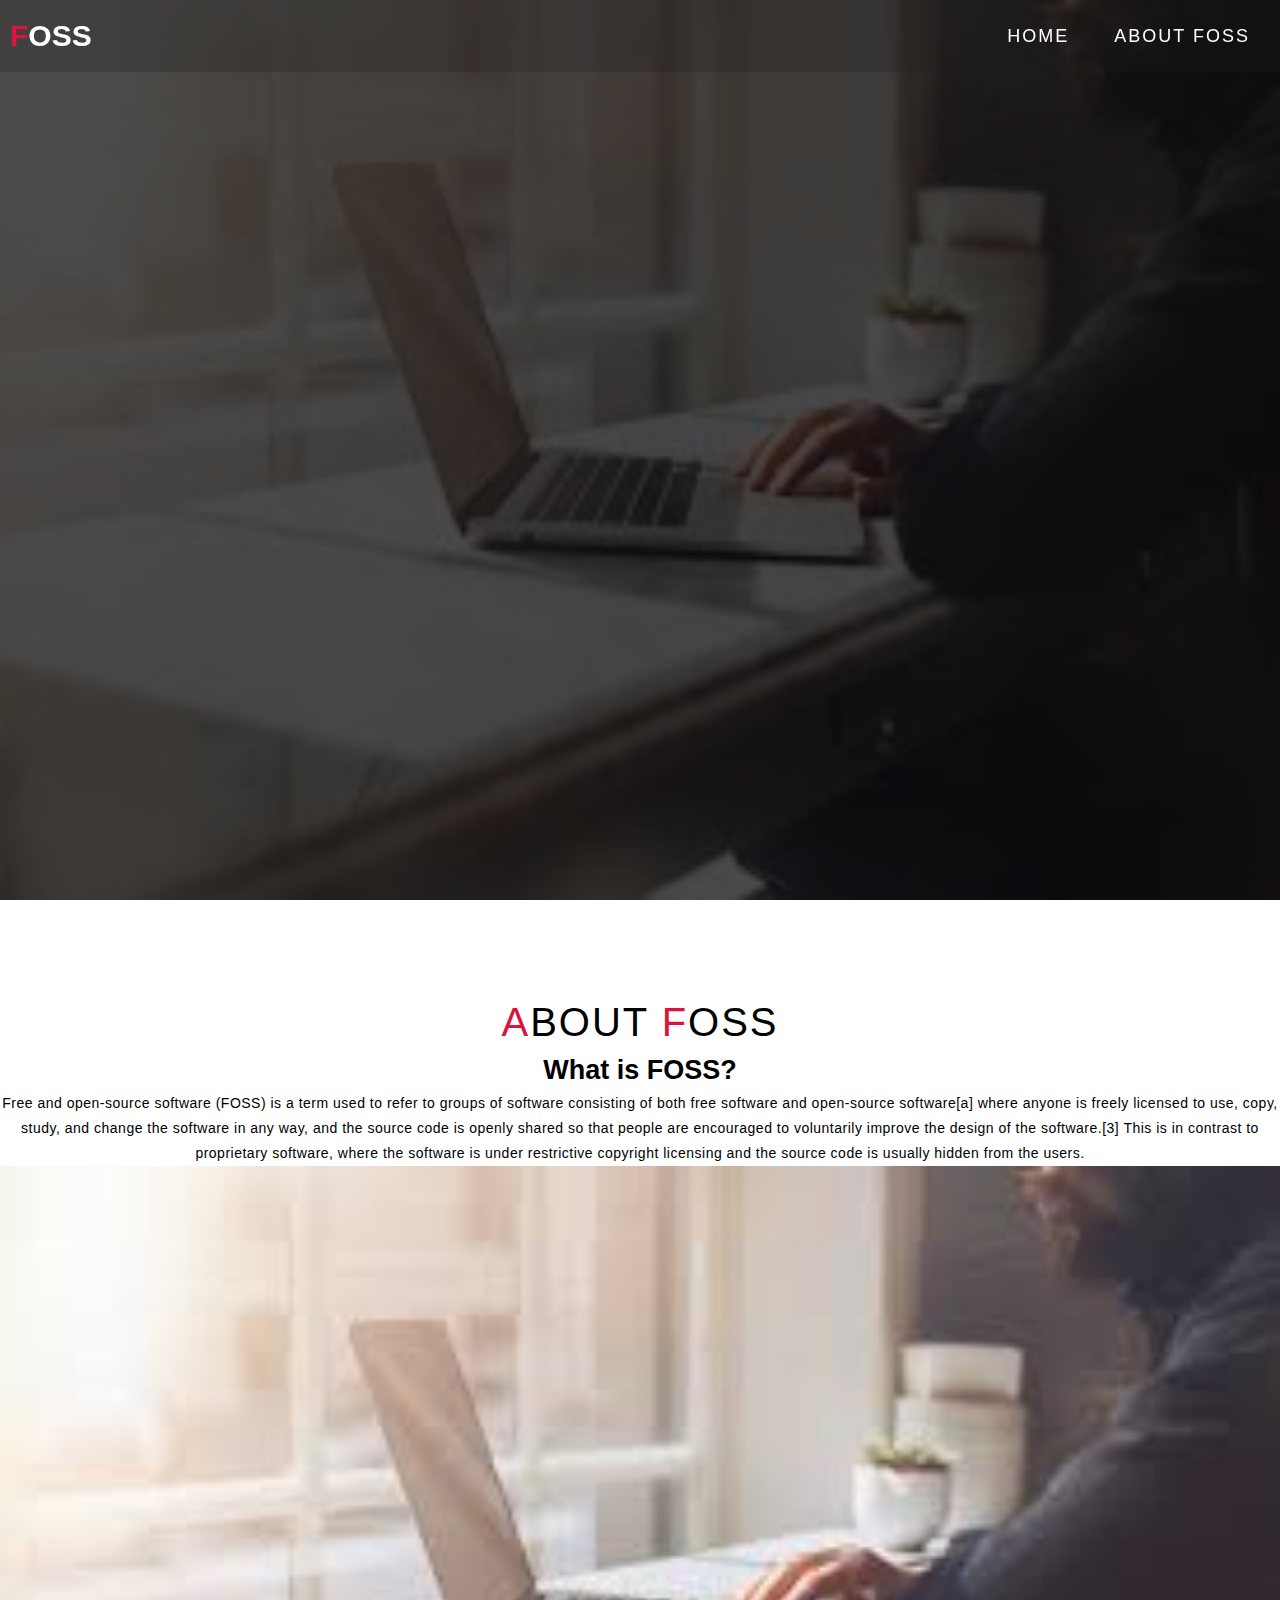
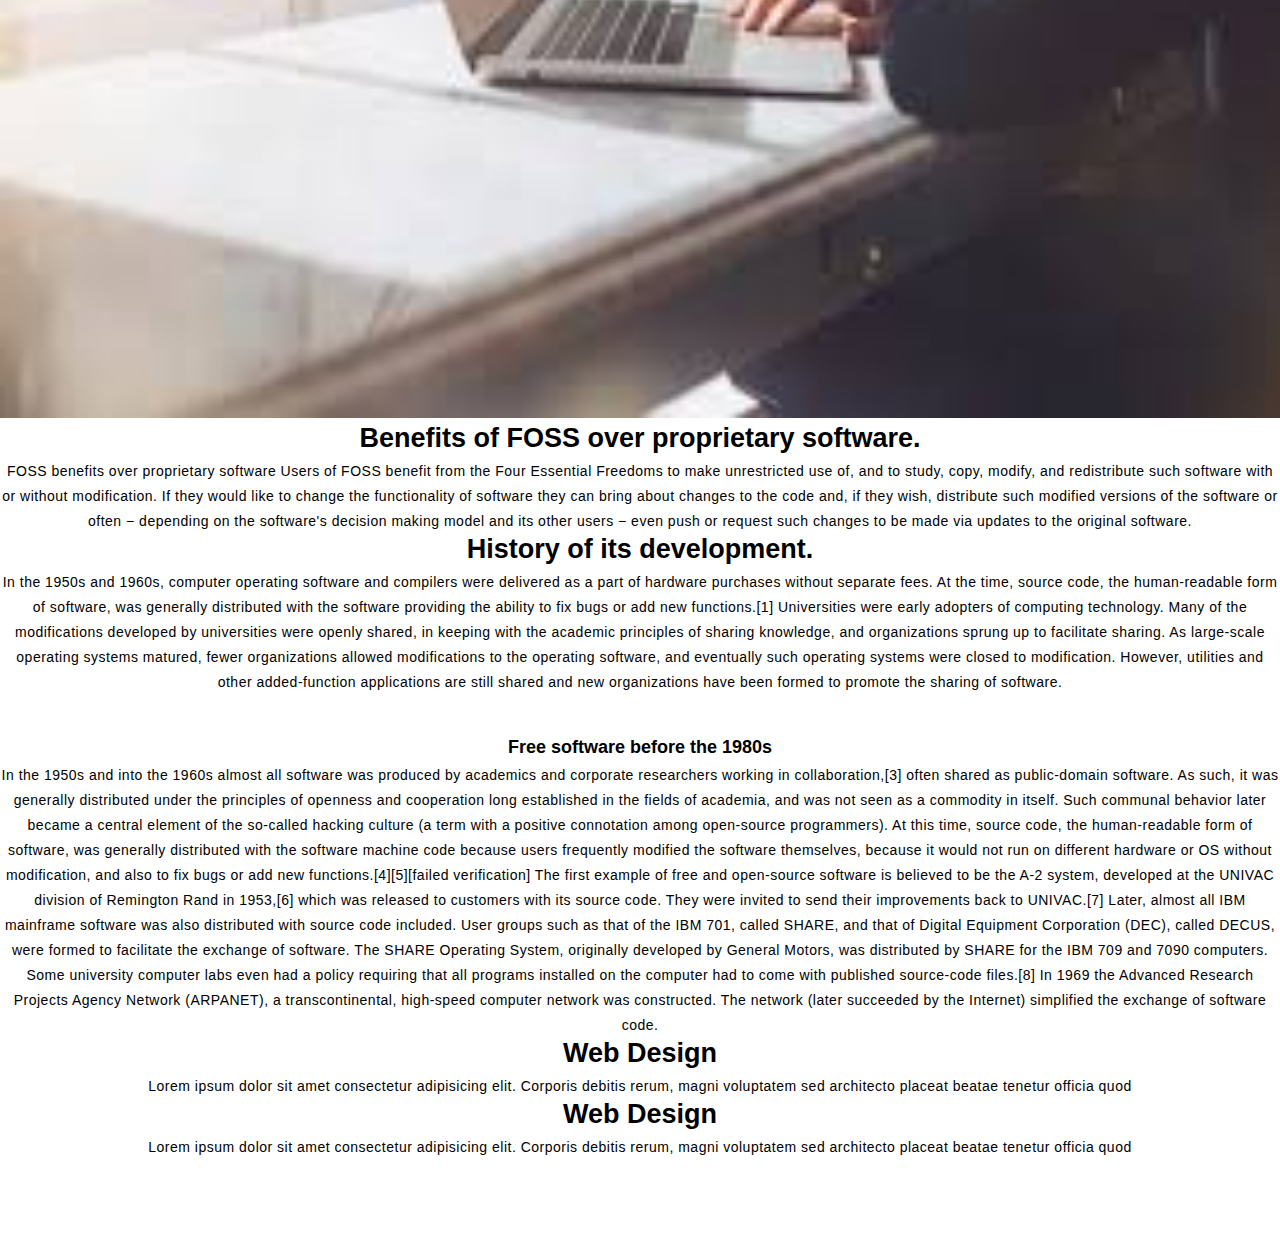
==== index.html @ 1c41fb1a "changes" ====
<!DOCTYPE html>
<html lang="en">

<head>
    
    
    <meta charset="UTF-8">
    <meta name="viewport" content="width=device-width, initial-scale=1.0">
    <link rel="stylesheet" href="css/style.css">
    <title>My Website</title>
</head>

<body>
    <section id="header">
        <div class="header container">
            <div class="nav-bar">
                <div class="brand">
                    <a href="#hero">
                        <h1><span>F</span>OSS</h1>
                    </a>
                </div>
                <div class="nav-list">
                    <div class="hamburger">
                        <div class="bar"></div>
                    </div>
                    <ul>
                        <li><a href="#home" data-after="Home">Home</a></li>
                        
                        <li><a href="#about" data-after="About">About FOSS</a></li>
                    
                    </ul>
                </div>
            </div>
        </div>
    </div>

    </section>
    


    <section id="hero">
        <div id="home" class="hero container">
            <div>
                <h1>Welcome to FOSS <span></span></h1>
                <h2>Let's explore FOSS<span></span></h2>
                
            </div>
        </div>
    </section>
    
    <section id="foss">
        <div id="about" class="foss container">
            <div class="Foss-top">
                <h1 class="section-title"><span>A</span>bout <span>F</span>oss</h1>
                
            </div>
            <div class="Foss-bottom">
                <div class="Foss-item">
                    
                    <h2>What is FOSS?</h2>
                    <p>Free and open-source software (FOSS) is a term used to refer to groups of software consisting of 
                        both free software and open-source software[a] where anyone is freely licensed to use, copy, 
                        study, and change the software in any way, and the source code is openly shared so that people 
                        are encouraged to voluntarily improve the design of the software.[3] This is in contrast to 
                        proprietary software, where the software is under restrictive copyright licensing and the source 
                        code is usually hidden from the users.
                    </p>
                    <div class="thumbnail">
                        <img src="img1.png" alt="laptop image" class="imgFluid">
                    </div>
                </div>
                <div class="Foss-item">
                    
                    <h2>Benefits of FOSS over proprietary software.</h2>
                    <p>FOSS benefits over proprietary software
                        Users of FOSS benefit from the Four Essential Freedoms to make unrestricted use of,
                        and to study, copy, modify, and redistribute such software with or without modification. 
                        If they would like to change the functionality of software they can bring about changes
                        to the code and, if they wish, distribute such modified versions of the software or often 
                        − depending on the software's decision making model and its other users 
                        − even push or request such changes to be made via updates to the original software.</p>
                    
                </div>
                <div class="Foss-item">
                    
                    <h2>History of its development.</h2>
                    <p>In the 1950s and 1960s, computer operating software and compilers were delivered as a part of hardware
                    purchases without separate fees. At the time, source code, the human-readable form of software, was generally 
                    distributed with the software providing the ability to fix bugs or add new functions.[1] Universities were 
                    early adopters of computing technology. Many of the modifications developed by universities were openly 
                    shared, in keeping with the academic principles of sharing knowledge, and organizations sprung up to facilitate
                    sharing. As large-scale operating systems matured, fewer organizations allowed modifications to the operating
                    software, and eventually such operating systems were closed to modification. However, utilities and other
                    added-function applications are still shared and new organizations have been formed to promote the sharing of
                     software.</p>
                    <br></br>
                    <h4>Free software before the 1980s</h4>
                    <p>In the 1950s and into the 1960s almost all software was produced by academics and corporate 
                    researchers working in collaboration,[3] often shared as public-domain software. As such, it 
                    was generally distributed under the principles of openness and cooperation long established in 
                    the fields of academia, and was not seen as a commodity in itself. Such communal behavior later 
                    became a central element of the so-called hacking culture (a term with a positive connotation 
                    among open-source programmers). At this time, source code, the human-readable form of software, 
                    was generally distributed with the software machine code because users frequently modified the 
                    software themselves, because it would not run on different hardware or OS without modification, 
                    and also to fix bugs or add new functions.[4][5][failed verification] The first example of free 
                    and open-source software is believed to be the A-2 system, developed at the UNIVAC division of 
                    Remington Rand in 1953,[6] which was released to customers with its source code. They were 
                    invited to send their improvements back to UNIVAC.[7] Later, almost all IBM mainframe software 
                    was also distributed with source code included. User groups such as that of the IBM 701, 
                    called SHARE, and that of Digital Equipment Corporation (DEC), called DECUS, were formed to 
                    facilitate the exchange of software. The SHARE Operating System, originally developed by General
                    Motors, was distributed by SHARE for the IBM 709 and 7090 computers. Some university computer 
                    labs even had a policy requiring that all programs installed on the computer had to come with 
                    published source-code files.[8]

                    In 1969 the Advanced Research Projects Agency Network (ARPANET), a transcontinental, 
                    high-speed computer network was constructed. The network (later succeeded by the Internet) 
                    simplified the exchange of software code.</p>
                    <h5></h5>
                </div>
                <div class="Foss-item">
                    
                    <h2>Web Design</h2>
                    <p>Lorem ipsum dolor sit amet consectetur adipisicing elit. Corporis debitis rerum, magni voluptatem
                        sed
                        architecto placeat beatae tenetur officia quod</p>
                </div>
                <div class="Foss-item">
                    
                    <h2>Web Design</h2>
                    <p>Lorem ipsum dolor sit amet consectetur adipisicing elit. Corporis debitis rerum, magni voluptatem
                        sed
                        architecto placeat beatae tenetur officia quod</p>
                </div>
            </div>
        </div>
    </section>
    <script src="./web.js"></script>
</body>

</html>
---- css/style.css ----
* {
	padding: 0;
	margin: 0;
	box-sizing: border-box;
}
html {
	font-size: 10px;
	font-family: 'Montserrat', sans-serif;
	scroll-behavior: smooth;
}
a {
	text-decoration: none;
}
.container {
    
    font-size: large;
	min-height: 100vh;
	width: 100%;
	display: flex;
	align-items: center;
	justify-content: center;
    
}

img {
	height: 100%;
	width: 100%;
	object-fit: cover;
}
p {
	color: black;
	font-size: 1.4rem;
	margin-top: 5px;
	line-height: 2.5rem;
	font-weight: 300;
	letter-spacing: 0.05rem;
}
.section-title {
	font-size: 4rem;
	font-weight: 300;
	color: black;
	margin-bottom: 10px;
	text-transform: uppercase;
	letter-spacing: 0.2rem;
	text-align: center;
}
.section-title span {
	color: crimson;
}

.cta {
	display: inline-block;
	padding: 10px 30px;
	color: white;
	background-color: transparent;
	border: 2px solid crimson;
	font-size: 2rem;
	text-transform: uppercase;
	letter-spacing: 0.1rem;
	margin-top: 30px;
	transition: 0.3s ease;
	transition-property: background-color, color;
}
.cta:hover {
	color: white;
	background-color: crimson;
}
.brand h1 {
	font-size: 3rem;
	text-transform: uppercase;
	color: white;
}
.brand h1 span {
	color: crimson;
}

/* Header section */
#header {
	position: fixed;
	z-index: 1000;
	left: 0;
	top: 0;
	width: 100vw;
	height: auto;
}
#header .header {
	min-height: 8vh;
	background-color: rgba(31, 30, 30, 0.24);
	transition: 0.3s ease background-color;
}
#header .nav-bar {
	display: flex;
	align-items: center;
	justify-content: space-between;
	width: 100%;
	height: 100%;
	max-width: 1300px;
	padding: 0 10px;
}
#header .nav-list ul {
	list-style: none;
	position: absolute;
	background-color: rgb(31, 30, 30);
	width: 100vw;
	height: 100vh;
	left: 100%;
	top: 0;
	display: flex;
	flex-direction: column;
	justify-content: center;
	align-items: center;
	z-index: 1;
	overflow-x: hidden;
	transition: 0.5s ease left;
}
#header .nav-list ul.active {
	left: 0%;
}
#header .nav-list ul a {
	font-size: 2.5rem;
	font-weight: 500;
	letter-spacing: 0.2rem;
	text-decoration: none;
	color: white;
	text-transform: uppercase;
	padding: 20px;
	display: block;
}
#header .nav-list ul a::after {
	content: attr(data-after);
	position: absolute;
	top: 50%;
	left: 50%;
	transform: translate(-50%, -50%) scale(0);
	color: rgba(240, 248, 255, 0.021);
	font-size: 13rem;
	letter-spacing: 50px;
	z-index: -1;
	transition: 0.3s ease letter-spacing;
}
#header .nav-list ul li:hover a::after {
	transform: translate(-50%, -50%) scale(1);
	letter-spacing: initial;
}
#header .nav-list ul li:hover a {
	color: crimson;
}
#header .hamburger {
	height: 60px;
	width: 60px;
	display: inline-block;
	border: 3px solid white;
	border-radius: 50%;
	position: relative;
	display: flex;
	align-items: center;
	justify-content: center;
	z-index: 100;
	cursor: pointer;
	transform: scale(0.8);
	margin-right: 20px;
}
#header .hamburger:after {
	position: absolute;
	content: '';
	height: 100%;
	width: 100%;
	border-radius: 50%;
	border: 3px solid white;
	animation: hamburger_puls 1s ease infinite;
}
#header .hamburger .bar {
	height: 2px;
	width: 30px;
	position: relative;
	background-color: white;
	z-index: -1;
}
#header .hamburger .bar::after,
#header .hamburger .bar::before {
	content: '';
	position: absolute;
	height: 100%;
	width: 100%;
	left: 0;
	background-color: white;
	transition: 0.3s ease;
	transition-property: top, bottom;
}
#header .hamburger .bar::after {
	top: 8px;
}
#header .hamburger .bar::before {
	bottom: 8px;
}
#header .hamburger.active .bar::before {
	bottom: 0;
}
#header .hamburger.active .bar::after {
	top: 0;
}



#hero {
	background-image: url(../img1.png);
	background-size: cover;
	background-position: top center;
	position: relative;
	z-index: 1;

}
#hero::after {
	content: '';
	position: absolute;
	left: 0;
	top: 0;
	height: 100%;
	width: 100%;
	background-color: black;
	opacity: 0.7;
	z-index: -1;
}
#hero .hero {
	max-width: 1200px;
	margin: 0 auto;
	padding: 0 50px;
	justify-content: flex-start;
}
#hero h1 {
    display: block;
	width: fit-content;
	font-size: 4rem;
	position: relative;
	color: transparent;
	animation: text_reveal 0.5s ease forwards;
    animation-delay: 1.5s;
}
	

#hero h2{
    display: block;
	width: fit-content;
	font-size: 4rem;
	position: relative;
	color: transparent;
	animation: text_reveal 0.5s ease forwards;
	animation-delay: 1.5s;
    
}
#hero h1:nth-child(1) {
	animation-delay: 1s;
}
#hero h2:nth-child(1) {
	animation-delay: 2s;
}



#hero h1 span {
	position: absolute;
	top: 0;
	left: 0;
	height: 100%;
	width: 0;
	background-color: crimson;
	animation: text_reveal_box 1s ease;
	animation-delay: 0.5s;
}
#hero h2 span{
	position: absolute;
	top: 0;
	left: 0;
	height: 100%;
	width: 0;
	background-color: crimson;
	animation: text_reveal_box 2s ease;
	animation-delay: 1.5s;

}
#hero h1:nth-child(1) span {
	animation-delay: 0.5s;
}
#hero h2:nth-child(1) span{
	animation-delay: 1.5s;
}





#foss .foss {
	flex-direction: column;
	text-align: center;
	max-width: 1500px;
	margin: 0 auto;
	padding: 100px 0;
}
#foss .section-title{
    font-size: 4rem;
    font-weight: 300;
    color: black;
    margin-bottom: 10px;
    text-transform: uppercase;
    letter-spacing: 0.2 rem;
    text-align: center;
}
#foss .section-title span{
    color: crimson;
}
#foss .Foss-top {
	max-width: 500px;
	margin: 0 auto;
}

#foss .Foss-bottom Foss-item icon{
    font-size: small;
}


@keyframes hamburger_puls {
	0% {
		opacity: 1;
		transform: scale(1);
	}
	100% {
		opacity: 0;
		transform: scale(1.4);
	}
}
@keyframes text_reveal_box {
	50% {
		width: 100%;
		left: 0;
	}
	100% {
		width: 0;
		left: 100%;
	}
}
@keyframes text_reveal {
	100% {
		color: white;
	}
}
@keyframes text_reveal_name {
	100% {
		color: crimson;
		font-weight: 500;
	}
}
@media only screen and (min-width: 768px) {
	.cta {
		font-size: 2.5rem;
		padding: 20px 60px;
	}
	h1.section-title {
		font-size: 6rem;
	}

	/* Hero */
	#hero h1 {
		font-size: 7rem;
	}
}
	
@media only screen and (min-width: 1200px) {
	/* header */
	#header .hamburger {
		display: none;
	}
	#header .nav-list ul {
		position: initial;
		display: block;
		height: auto;
		width: fit-content;
		background-color: transparent;
	}
	#header .nav-list ul li {
		display: inline-block;
	}
	#header .nav-list ul li a {
		font-size: 1.8rem;
	}
	#header .nav-list ul a:after {
		display: none;
	}
}

	#services .service-bottom .service-item {
		flex-basis: 22%;
		margin: 1.5%;
	}
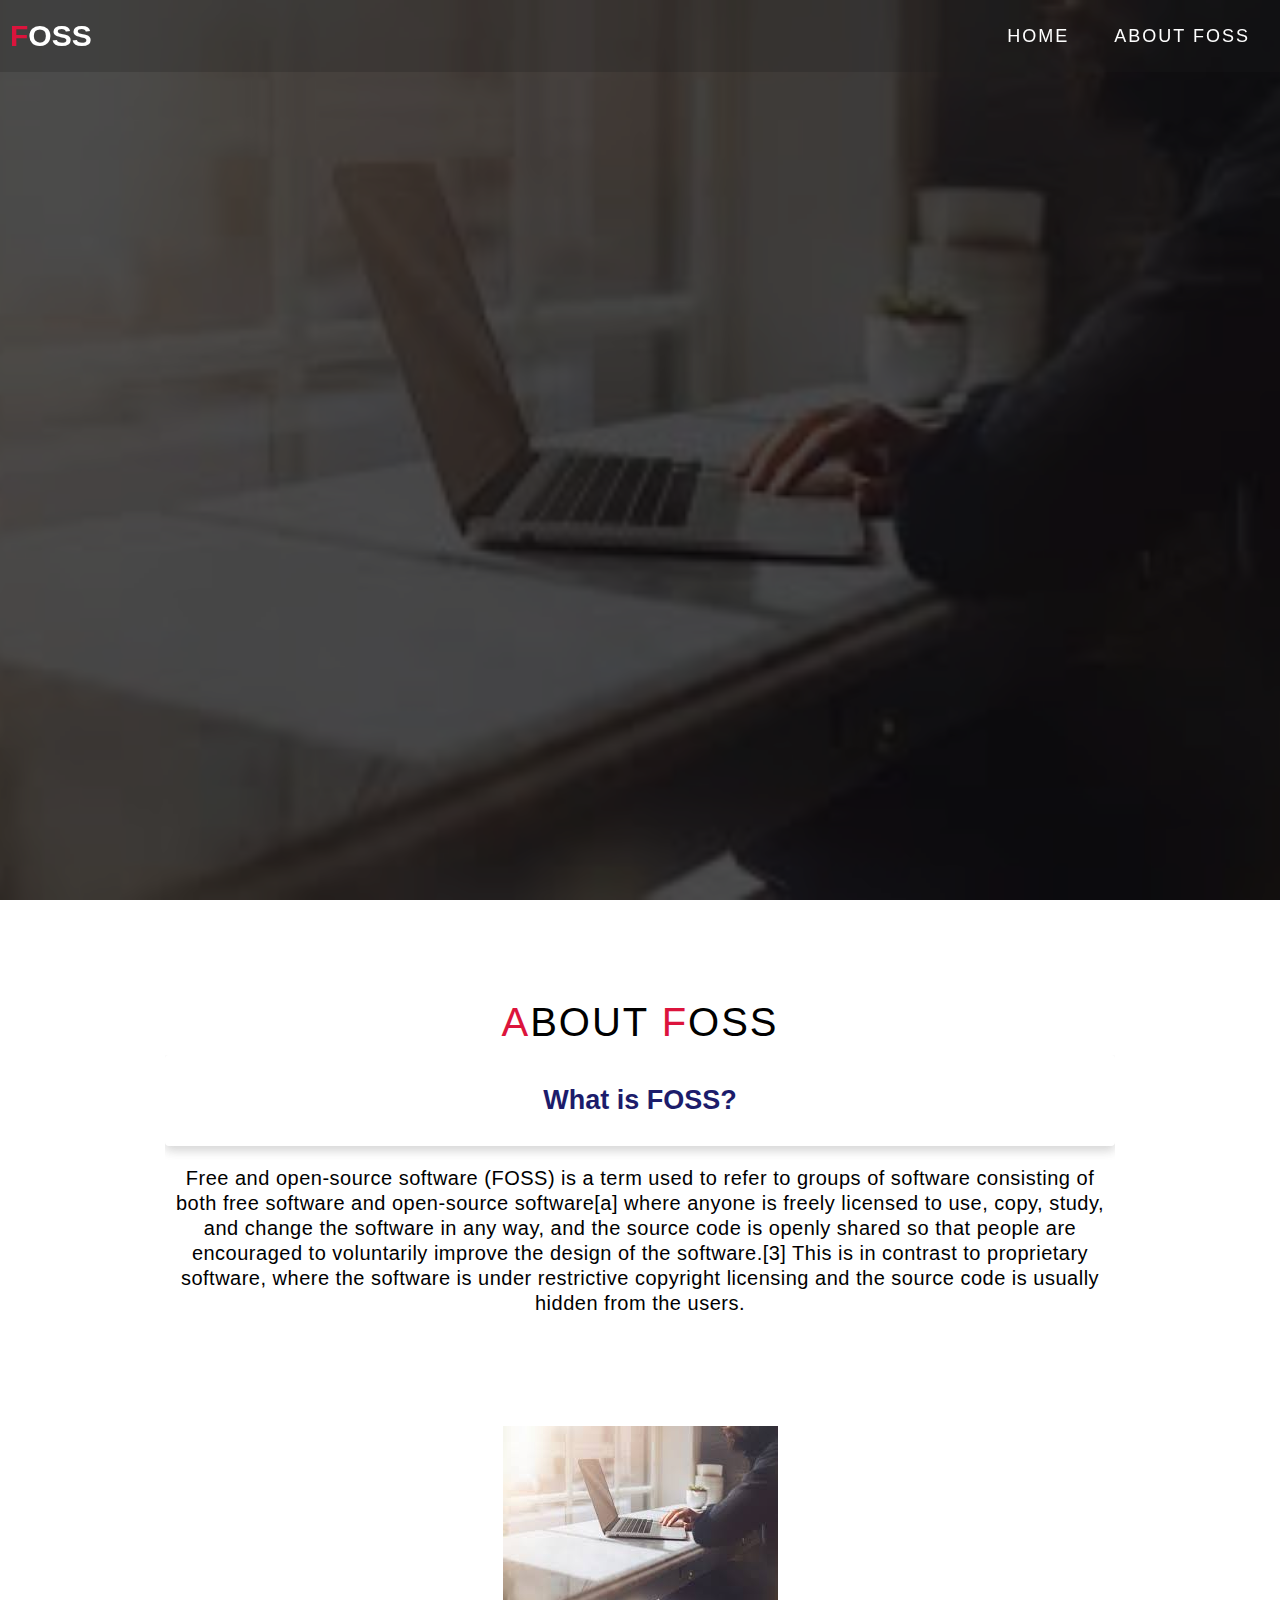
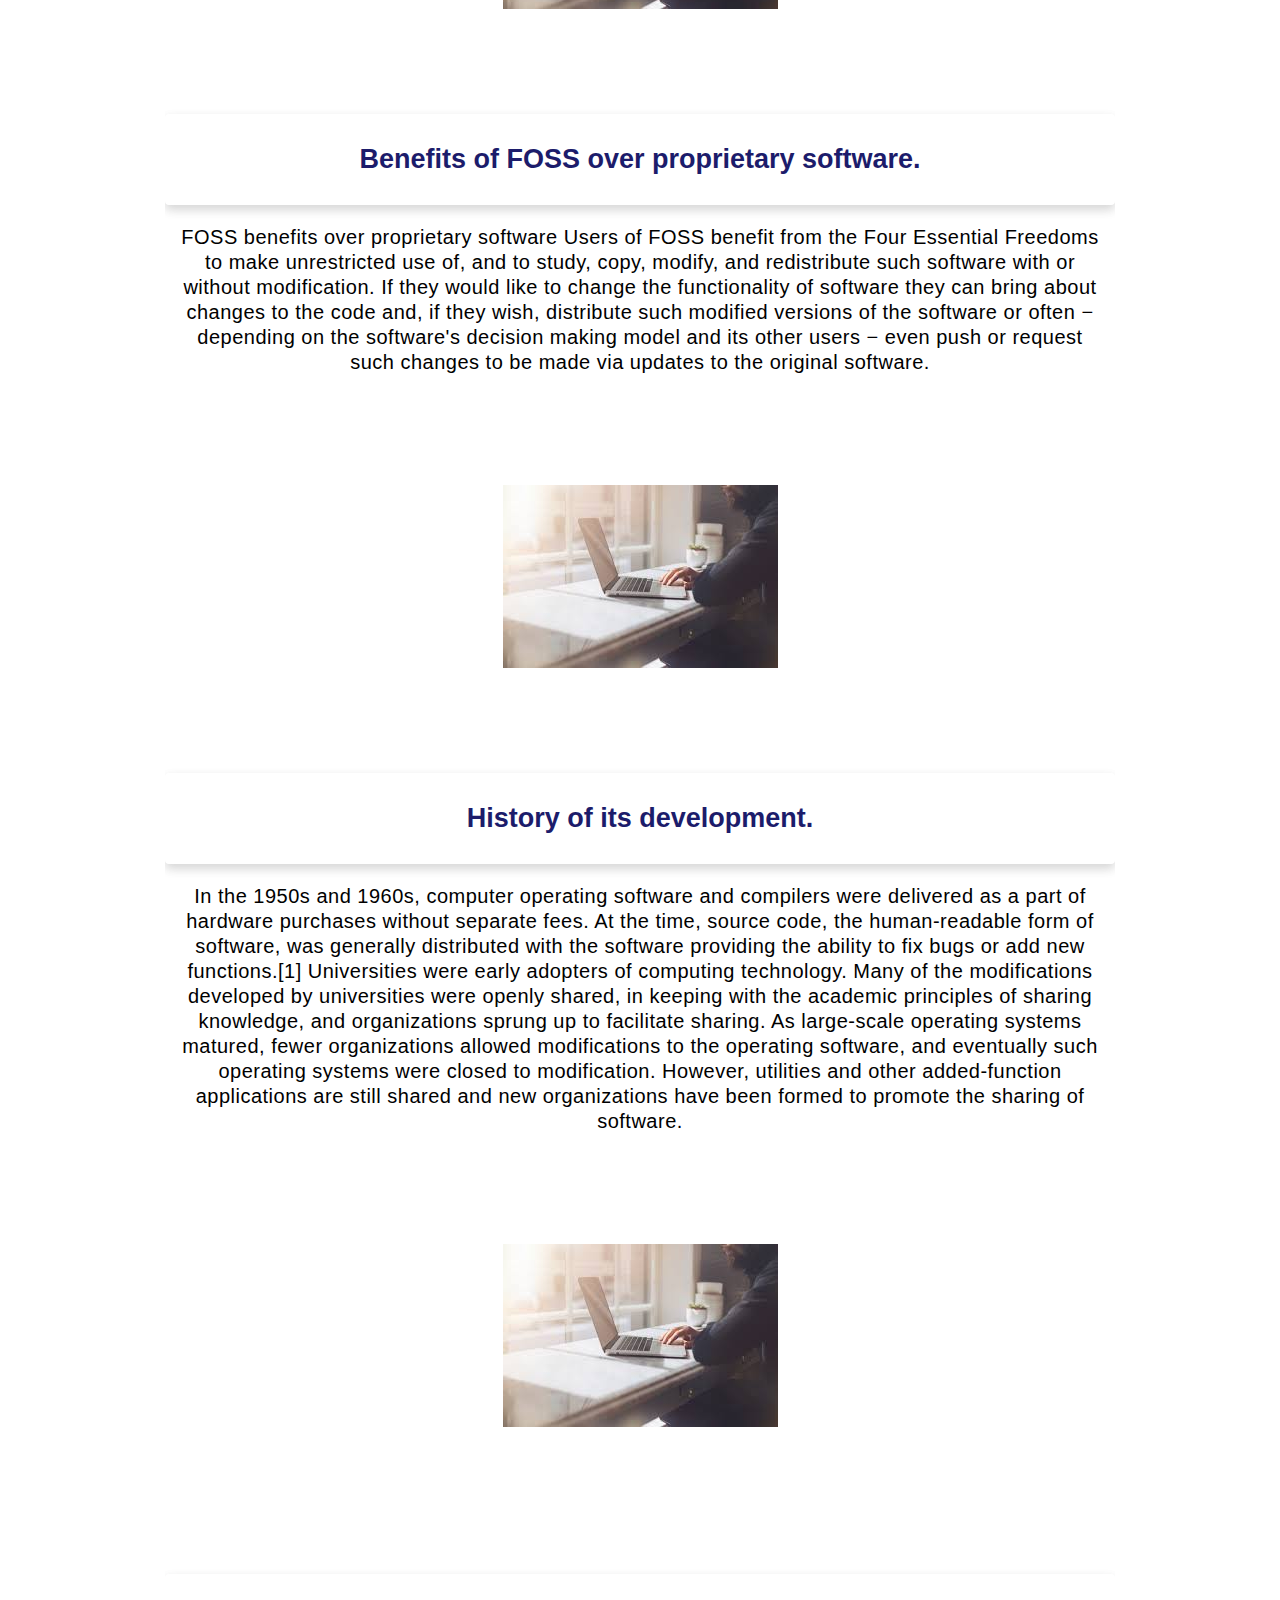
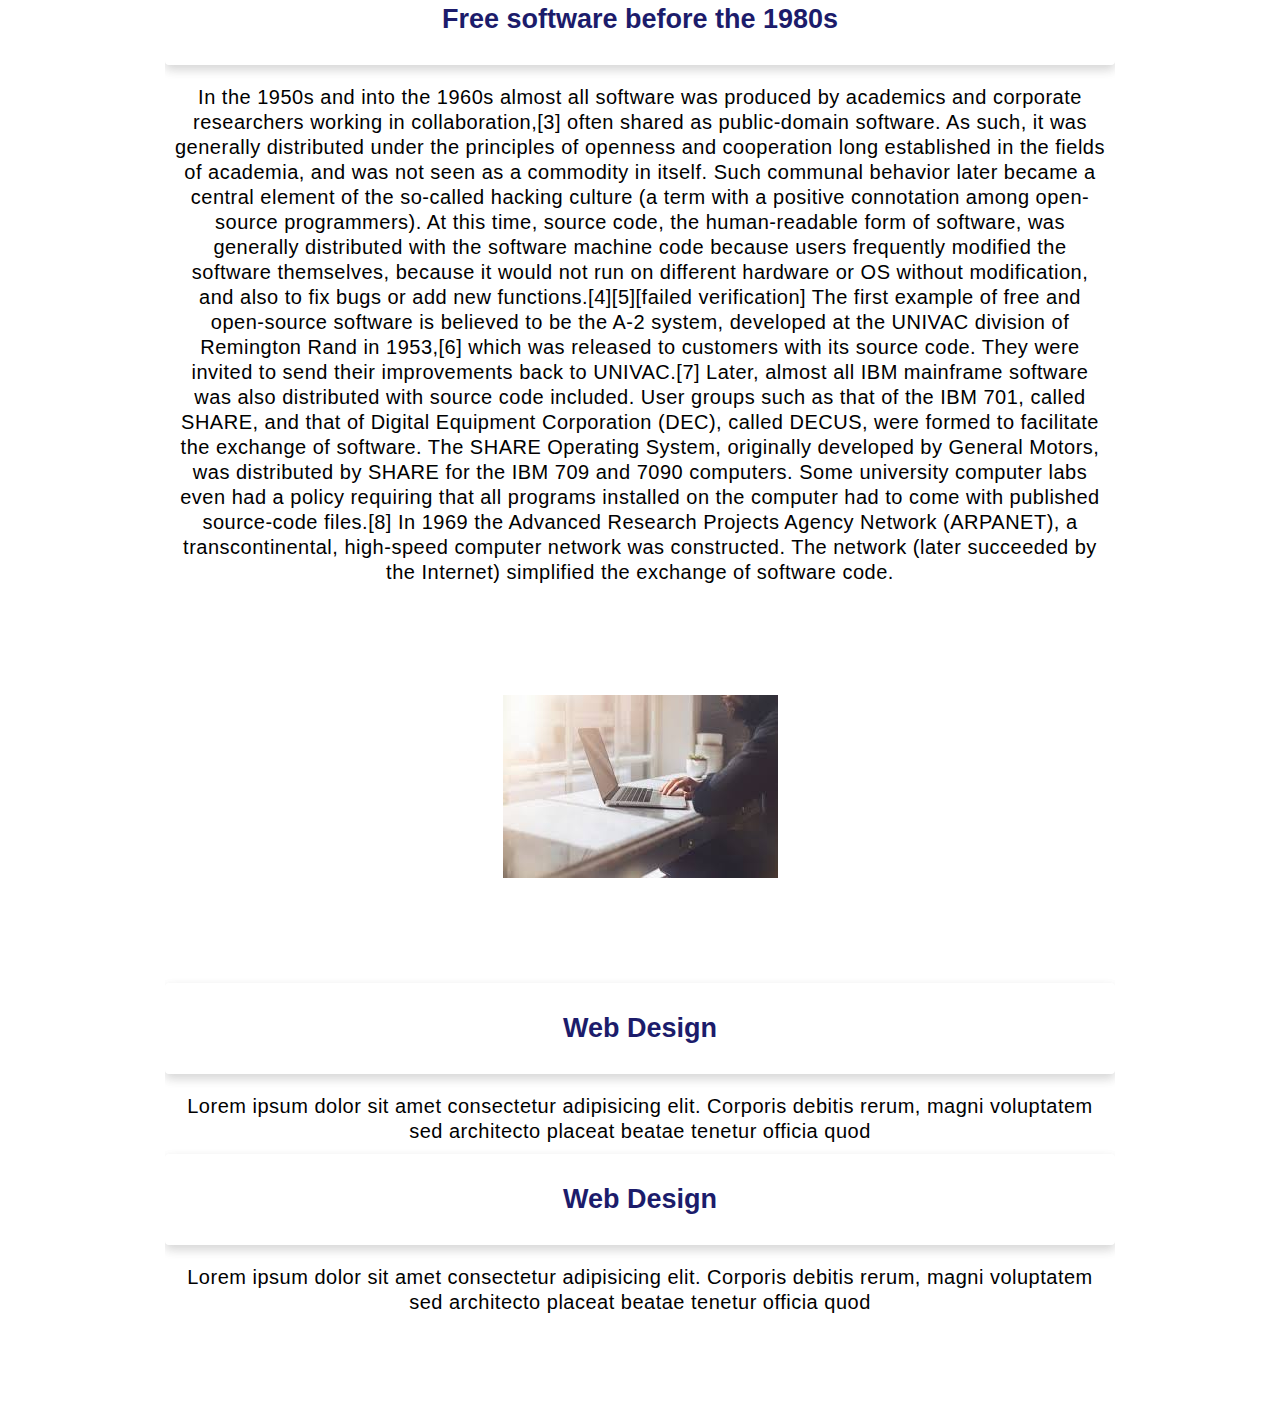
==== commit 4b68043f: "changes in css" ====
--- a/index.html
+++ b/index.html
@@ -79,7 +79,9 @@
                         to the code and, if they wish, distribute such modified versions of the software or often 
                         − depending on the software's decision making model and its other users 
                         − even push or request such changes to be made via updates to the original software.</p>
-                    
+                    <div class="thumbnail">
+                        <img src="img1.png" alt="laptop image" class="imgFluid">
+                    </div>
                 </div>
                 <div class="Foss-item">
                     
@@ -93,8 +95,11 @@
                     software, and eventually such operating systems were closed to modification. However, utilities and other
                     added-function applications are still shared and new organizations have been formed to promote the sharing of
                      software.</p>
+                    <div class="thumbnail">
+                        <img src="img1.png" alt="laptop image" class="imgFluid">
+                    </div>
                     <br></br>
-                    <h4>Free software before the 1980s</h4>
+                    <h2>Free software before the 1980s</h2>
                     <p>In the 1950s and into the 1960s almost all software was produced by academics and corporate 
                     researchers working in collaboration,[3] often shared as public-domain software. As such, it 
                     was generally distributed under the principles of openness and cooperation long established in 
@@ -117,7 +122,9 @@
                     In 1969 the Advanced Research Projects Agency Network (ARPANET), a transcontinental, 
                     high-speed computer network was constructed. The network (later succeeded by the Internet) 
                     simplified the exchange of software code.</p>
-                    <h5></h5>
+                    <div class="thumbnail">
+                        <img src="img1.png" alt="laptop image" class="imgFluid">
+                    </div>
                 </div>
                 <div class="Foss-item">
                     
--- a/css/style.css
+++ b/css/style.css
@@ -297,7 +297,8 @@
 	margin: 0 auto;
 	padding: 100px 0;
 }
-#foss .section-title{
+
+.foss .section-title{
     font-size: 4rem;
     font-weight: 300;
     color: black;
@@ -306,17 +307,52 @@
     letter-spacing: 0.2 rem;
     text-align: center;
 }
-#foss .section-title span{
+.foss .section-title span{
     color: crimson;
 }
-#foss .Foss-top {
+.foss .Foss-top {
 	max-width: 500px;
 	margin: 0 auto;
 }
-
-#foss .Foss-bottom Foss-item icon{
-    font-size: small;
-}
+.foss .Foss-bottom h2{
+	padding: 50px;
+}
+.foss .Foss-bottom p{
+	font-size: 20px;
+	padding: 10px;
+}
+.foss .Foss-bottom .thumbnail img{
+	width: 50%;
+	padding: 100px;
+
+}
+.foss .Foss-bottom{
+	max-width: 950px;
+	overflow: hidden;
+	font-weight: 500px;
+}
+.foss .Foss-bottom h2{
+	position: relative;
+	font-weight: 600;
+	background: #fff;
+	box-shadow: 0 5px 11px 0 rgba(0, 0, 0, .1), 0 4px 11px 0 rgba(0, 0, 0, .08);
+	color: #1c1c6b;
+	display: block;
+	margin-bottom: 10px;
+	cursor: pointer;
+	padding: 30px 0;
+	border-radius: 4px;
+}
+.foss .Foss-bottom h2:after {
+	content: "";
+	position: absolute;
+	right: 15px;
+	top: 15px;
+	width: 18px;
+	height: 18px;
+	
+}
+
 
 
 @keyframes hamburger_puls {
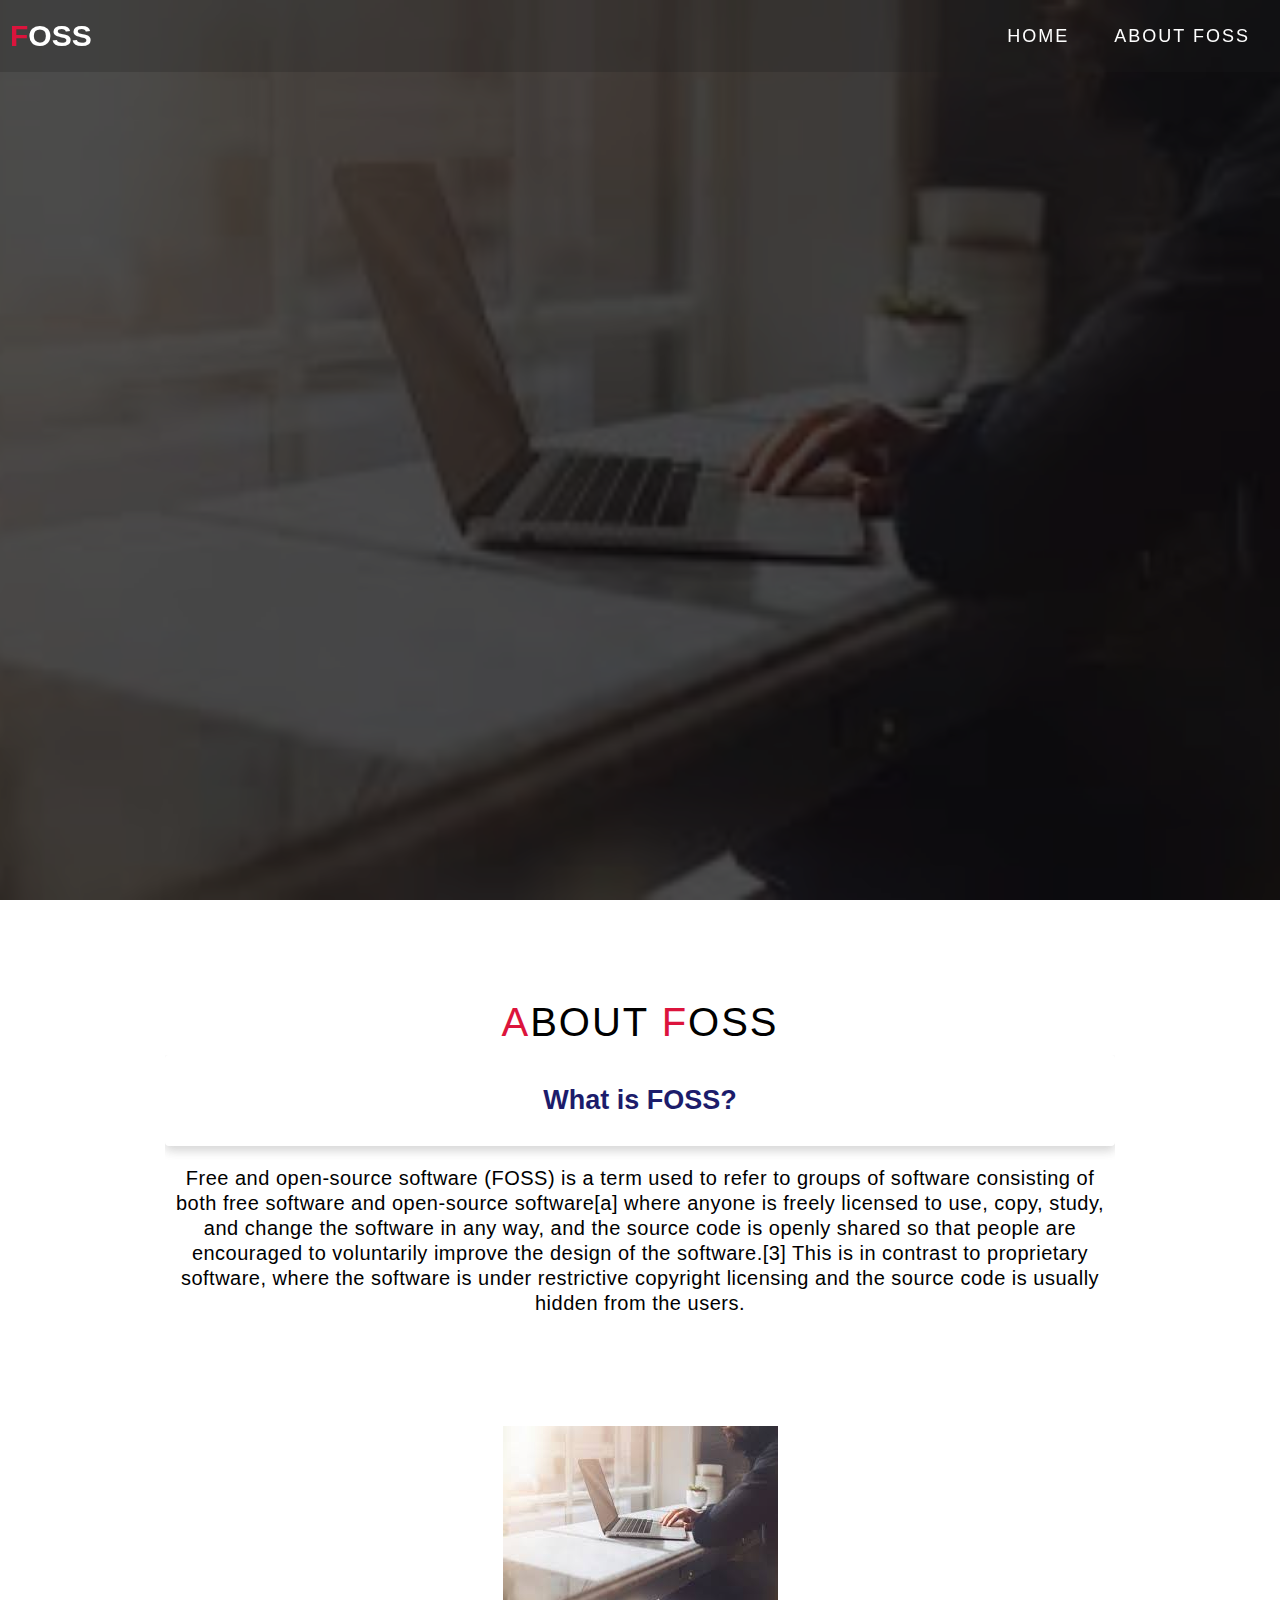
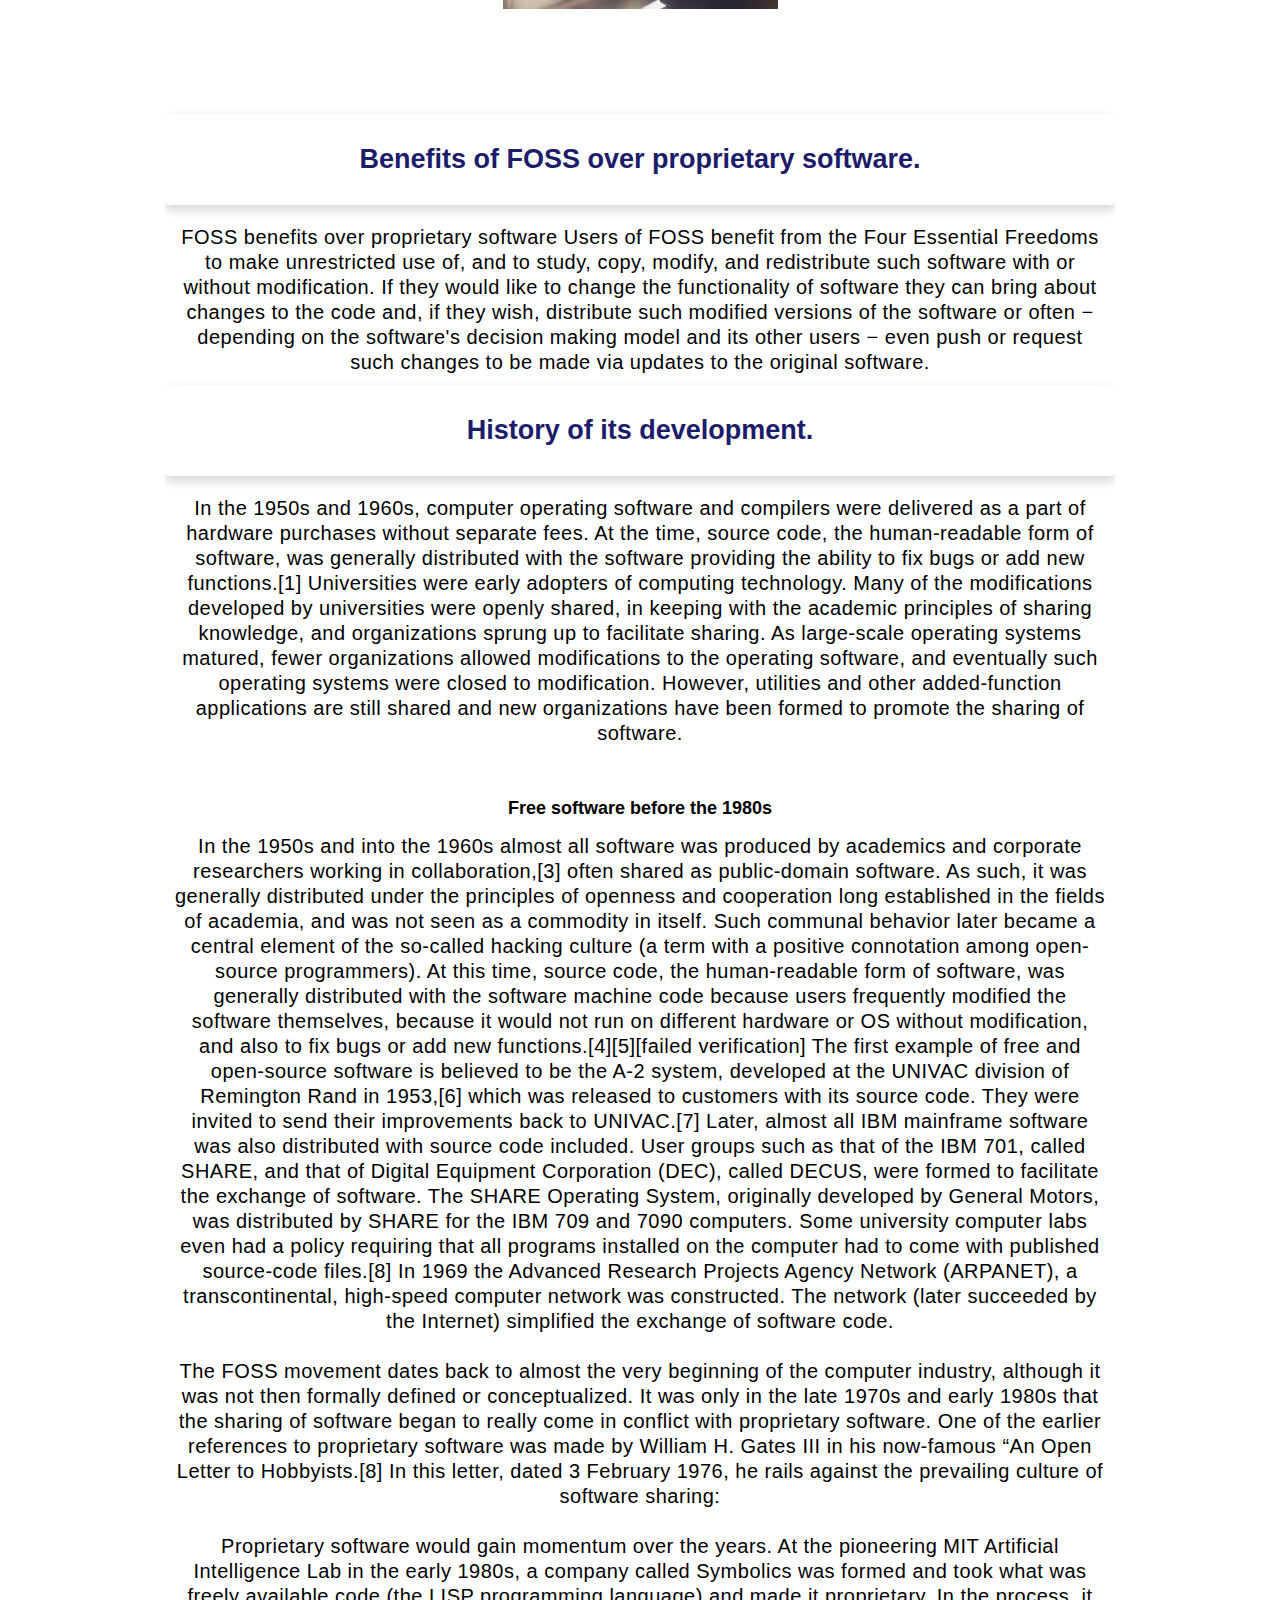
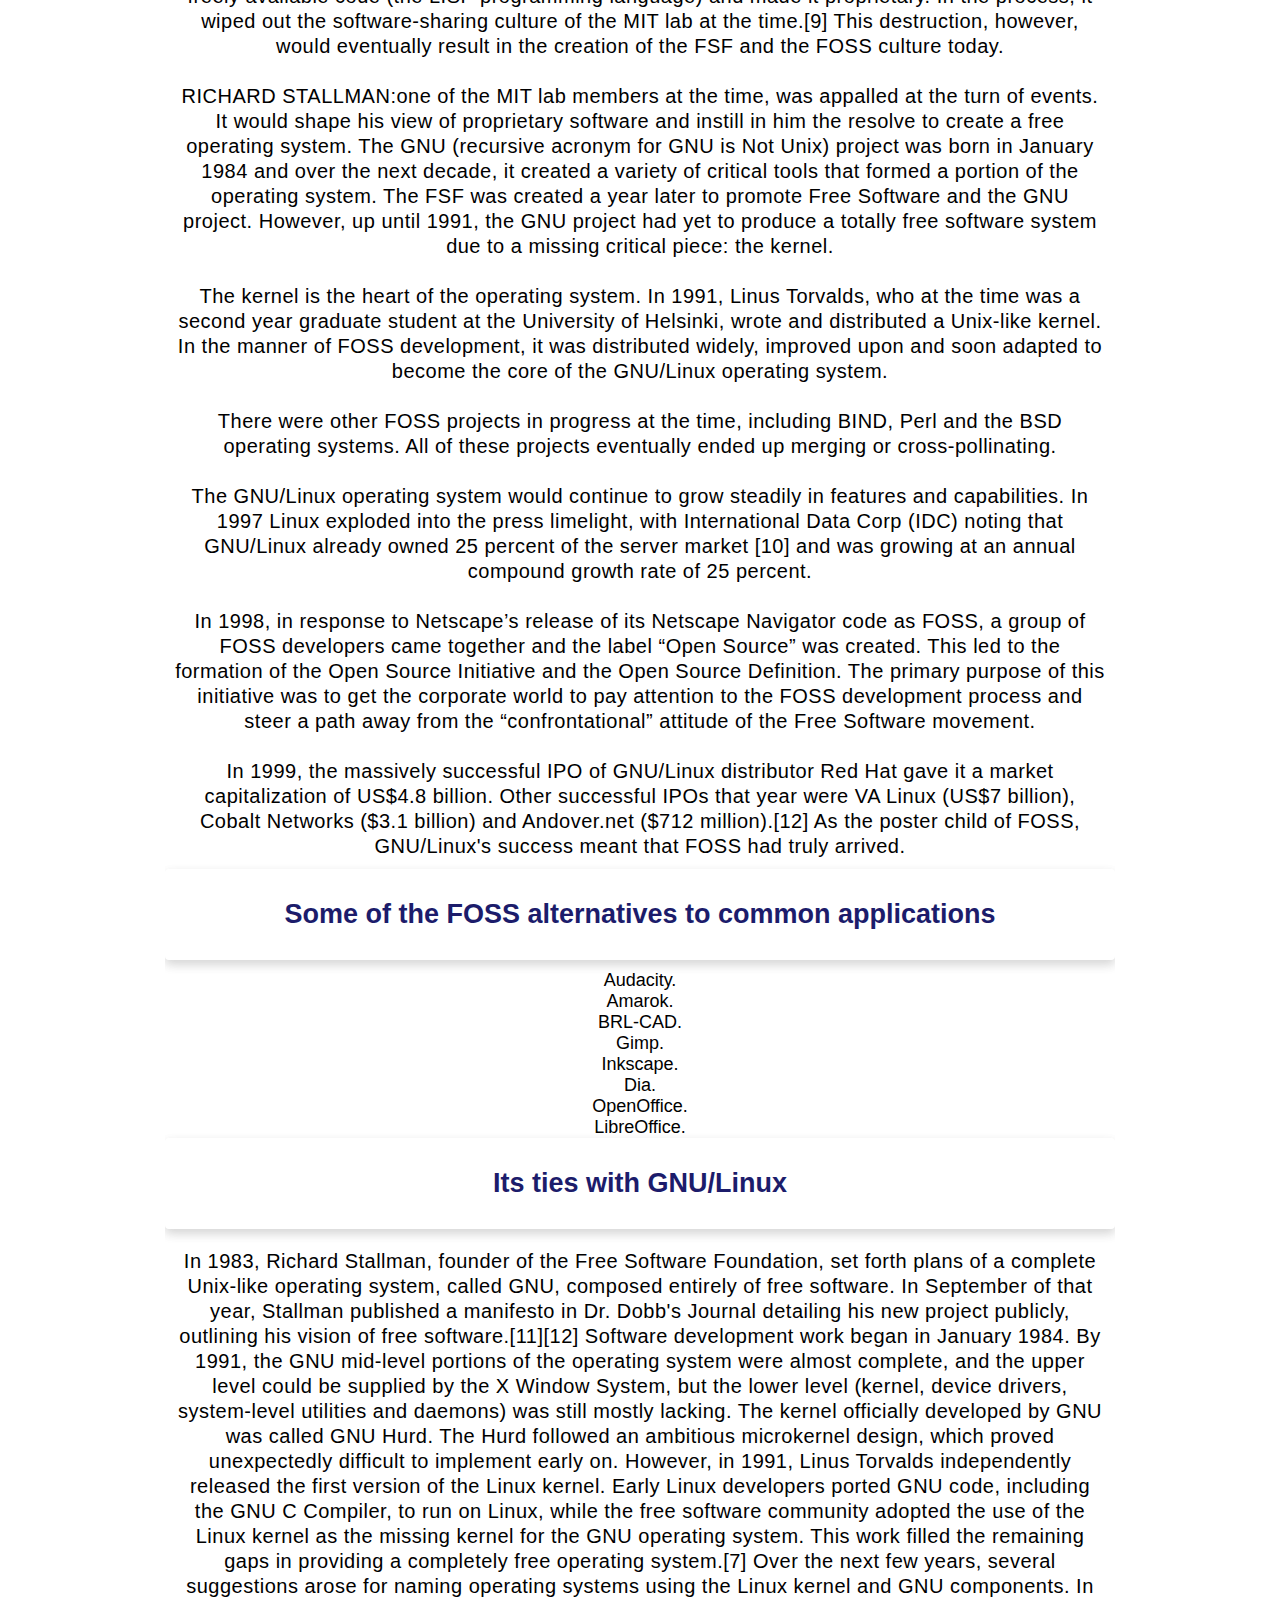
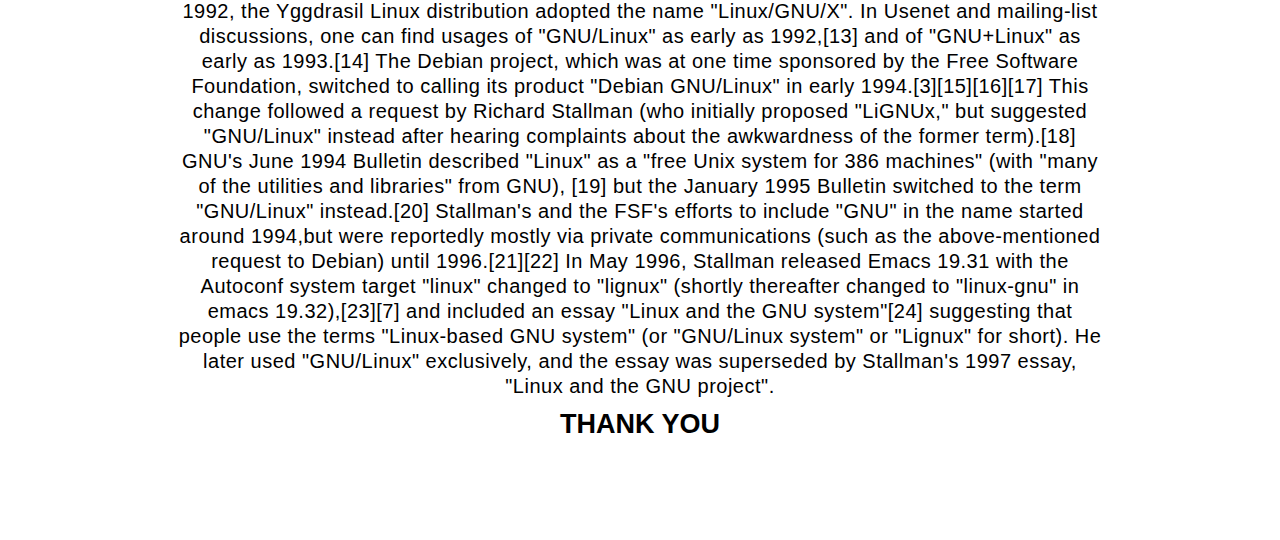
==== commit 8cfbd0b2: "changes" ====
--- a/index.html
+++ b/index.html
@@ -79,9 +79,7 @@
                         to the code and, if they wish, distribute such modified versions of the software or often 
                         − depending on the software's decision making model and its other users 
                         − even push or request such changes to be made via updates to the original software.</p>
-                    <div class="thumbnail">
-                        <img src="img1.png" alt="laptop image" class="imgFluid">
-                    </div>
+                    
                 </div>
                 <div class="Foss-item">
                     
@@ -95,11 +93,8 @@
                     software, and eventually such operating systems were closed to modification. However, utilities and other
                     added-function applications are still shared and new organizations have been formed to promote the sharing of
                      software.</p>
-                    <div class="thumbnail">
-                        <img src="img1.png" alt="laptop image" class="imgFluid">
-                    </div>
                     <br></br>
-                    <h2>Free software before the 1980s</h2>
+                    <h4>Free software before the 1980s</h4>
                     <p>In the 1950s and into the 1960s almost all software was produced by academics and corporate 
                     researchers working in collaboration,[3] often shared as public-domain software. As such, it 
                     was generally distributed under the principles of openness and cooperation long established in 
@@ -122,24 +117,99 @@
                     In 1969 the Advanced Research Projects Agency Network (ARPANET), a transcontinental, 
                     high-speed computer network was constructed. The network (later succeeded by the Internet) 
                     simplified the exchange of software code.</p>
-                    <div class="thumbnail">
-                        <img src="img1.png" alt="laptop image" class="imgFluid">
-                    </div>
-                </div>
-                <div class="Foss-item">
-                    
-                    <h2>Web Design</h2>
-                    <p>Lorem ipsum dolor sit amet consectetur adipisicing elit. Corporis debitis rerum, magni voluptatem
-                        sed
-                        architecto placeat beatae tenetur officia quod</p>
-                </div>
-                <div class="Foss-item">
-                    
-                    <h2>Web Design</h2>
-                    <p>Lorem ipsum dolor sit amet consectetur adipisicing elit. Corporis debitis rerum, magni voluptatem
-                        sed
-                        architecto placeat beatae tenetur officia quod</p>
-                </div>
+                    <p>The FOSS movement dates back to almost the very beginning of the computer industry, although it was 
+                    not then formally defined or conceptualized. It was only in the late 1970s and early 1980s that the 
+                    sharing of software began to really come in conflict with proprietary software. One of the earlier 
+                    references to proprietary software was made by William H. Gates III in his now-famous “An Open Letter 
+                    to Hobbyists.[8] In this letter, dated 3 February 1976, he rails against the prevailing culture of 
+                    software sharing:</p>
+                    <p>Proprietary software would gain momentum over the years. At the pioneering MIT Artificial 
+                    Intelligence Lab in the early 1980s, a company called Symbolics was formed and took what was 
+                    freely available code (the LISP programming language) and made it proprietary. In the process, 
+                    it wiped out the software-sharing culture of the MIT lab at the time.[9] This destruction, 
+                    however, would eventually result in the creation of the FSF and the FOSS culture today.</p>
+                    <p>RICHARD STALLMAN:one of the MIT lab members at the time, was appalled at the turn of events. It would shape 
+                    his view of proprietary software and instill in him the resolve to create a free operating system. 
+                    The GNU (recursive acronym for GNU is Not Unix) project was born in January 1984 and over the next 
+                    decade, it created a variety of critical tools that formed a portion of the operating system. The 
+                    FSF was created a year later to promote Free Software and the GNU project. However, up until 1991, 
+                    the GNU project had yet to produce a totally free software system due to a missing critical piece: 
+                    the kernel.</p>
+                    <p>The kernel is the heart of the operating system. In 1991, Linus Torvalds, who at the time was a 
+                    second year graduate student at the University of Helsinki, wrote and distributed a Unix-like kernel. 
+                    In the manner of FOSS development, it was distributed widely, improved upon and soon adapted to become 
+                    the core of the GNU/Linux operating system.</p>
+                    <p>There were other FOSS projects in progress at the time, including BIND, Perl and the BSD 
+                    operating systems. All of these projects eventually ended up merging or cross-pollinating.
+                </p>
+                    <p>The GNU/Linux operating system would continue to grow steadily in features and capabilities. 
+                    In 1997 Linux exploded into the press limelight, with International Data Corp (IDC) noting that 
+                    GNU/Linux already owned 25 percent of the server market [10] and was growing at an annual 
+                    compound growth rate of 25 percent.</p>
+                    <p>In 1998, in response to Netscape’s release of its Netscape Navigator code as FOSS, a group of 
+                    FOSS developers came together and the label “Open Source” was created. This led to the formation 
+                    of the Open Source Initiative and the Open Source Definition. The primary purpose of this initiative 
+                    was to get the corporate world to pay attention to the FOSS development process and steer a path 
+                    away from the “confrontational” attitude of the Free Software movement.</p>
+                    <p>In 1999, the massively successful IPO of GNU/Linux distributor Red Hat gave it a market capitalization 
+                    of US$4.8 billion. Other successful IPOs that year were VA Linux (US$7 billion), Cobalt Networks 
+                    ($3.1 billion) and Andover.net ($712 million).[12] As the poster child of FOSS, GNU/Linux's success meant 
+                    that FOSS had truly arrived.</p> 
+                </div>
+                <div class="Foss-item">
+                    
+                    <h2> Some of the FOSS alternatives to common applications</h2>
+                    <li>Audacity.</li>
+                <li>Amarok.</li>
+                    <li>BRL-CAD.</li>
+                    <li>Gimp.</li>
+                    <li>Inkscape.</li>
+                    <li>Dia.</li>
+                    <li>OpenOffice.</li>
+                    <li>LibreOffice.</li>
+                   
+                
+                </div>
+                <div class="Foss-item">
+                    
+                    <h2>Its ties with GNU/Linux</h2>
+                    <p>In 1983, Richard Stallman, founder of the Free Software Foundation, set forth plans of a complete 
+                    Unix-like operating system, called GNU, composed entirely of free software. In September of that year, 
+                    Stallman published a manifesto in Dr. Dobb's Journal detailing his new project publicly, outlining his 
+                    vision of free software.[11][12] Software development work began in January 1984. By 1991, the GNU 
+                    mid-level portions of the operating system were almost complete, and the upper level could be supplied 
+                    by the X Window System, but the lower level (kernel, device drivers, system-level utilities and daemons) 
+                    was still mostly lacking.
+
+                    The kernel officially developed by GNU was called GNU Hurd. The Hurd followed an ambitious microkernel 
+                    design, which proved unexpectedly difficult to implement early on. However, in 1991, Linus Torvalds 
+                    independently released the first version of the Linux kernel. Early Linux developers ported GNU code, 
+                    including the GNU C Compiler, to run on Linux, while the free software community adopted the use of 
+                    the Linux kernel as the missing kernel for the GNU operating system. This work filled the remaining 
+                    gaps in providing a completely free operating system.[7]
+                        
+                    Over the next few years, several suggestions arose for naming operating systems using the Linux kernel 
+                    and GNU components. In 1992, the Yggdrasil Linux distribution adopted the name "Linux/GNU/X". In Usenet 
+                    and mailing-list discussions, one can find usages of "GNU/Linux" as early as 1992,[13] and of "GNU+Linux" 
+                    as early as 1993.[14] The Debian project, which was at one time sponsored by the Free Software Foundation, 
+                    switched to calling its product "Debian GNU/Linux" in early 1994.[3][15][16][17] This change followed a 
+                    request by Richard Stallman (who initially proposed "LiGNUx," but suggested "GNU/Linux" instead after 
+                    hearing complaints about the awkwardness of the former term).[18] GNU's June 1994 Bulletin described 
+                    "Linux" as a "free Unix system for 386 machines" (with "many of the utilities and libraries" from GNU),
+                    [19] but the January 1995 Bulletin switched to the term "GNU/Linux" instead.[20]
+                        
+                    Stallman's and the FSF's efforts to include "GNU" in the name started around 1994,but were reportedly 
+                    mostly via private communications (such as the above-mentioned request to Debian) until 1996.[21][22] 
+                    In May 1996, Stallman released Emacs 19.31 with the Autoconf system target "linux" changed to "lignux" 
+                    (shortly thereafter changed to "linux-gnu" in emacs 19.32),[23][7] and included an essay "Linux and the 
+                    GNU system"[24] suggesting that people use the terms "Linux-based GNU system" (or "GNU/Linux system" or 
+                    "Lignux" for short). He later used "GNU/Linux" exclusively, and the essay was superseded by Stallman's 
+                    1997 essay, "Linux and the GNU project".</p>
+                   
+                </div>
+            </div>
+            <div class="Foss-item">
+                <h2><b>THANK YOU</b></h2>
             </div>
         </div>
     </section>
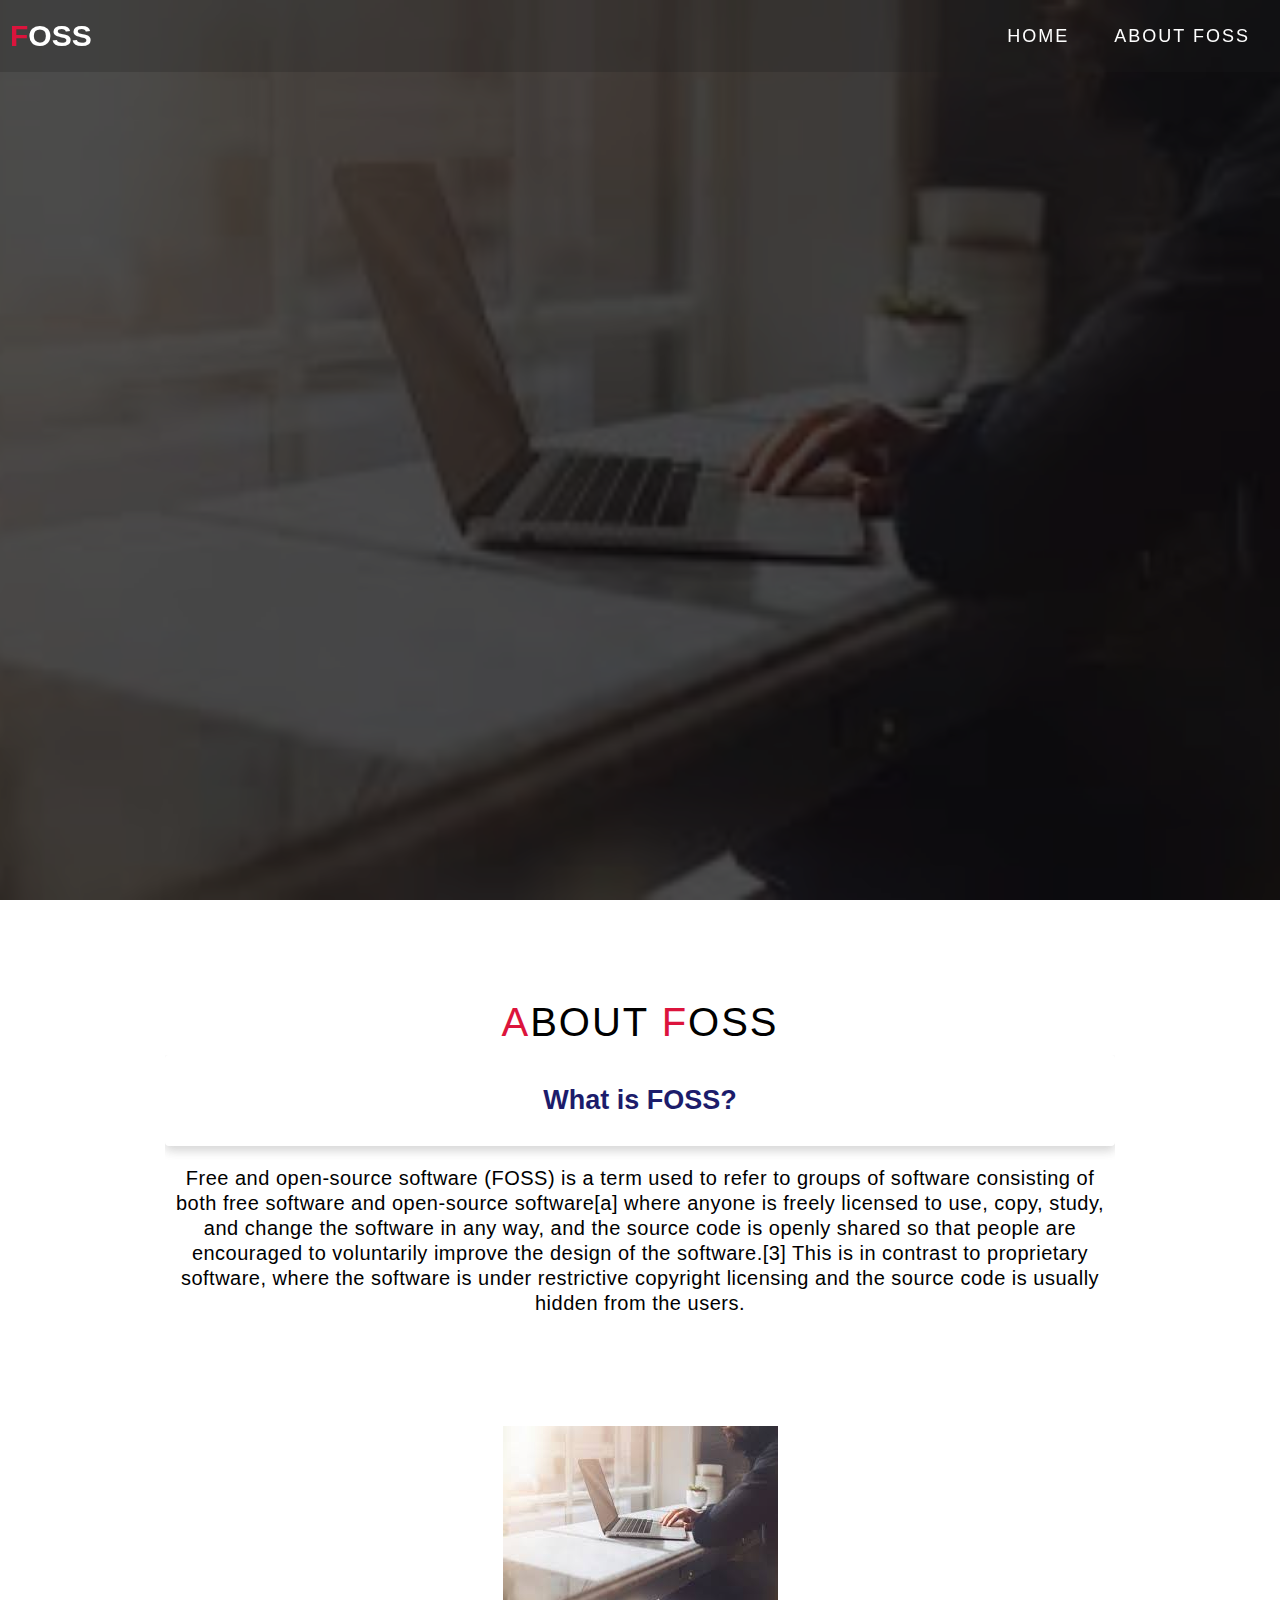
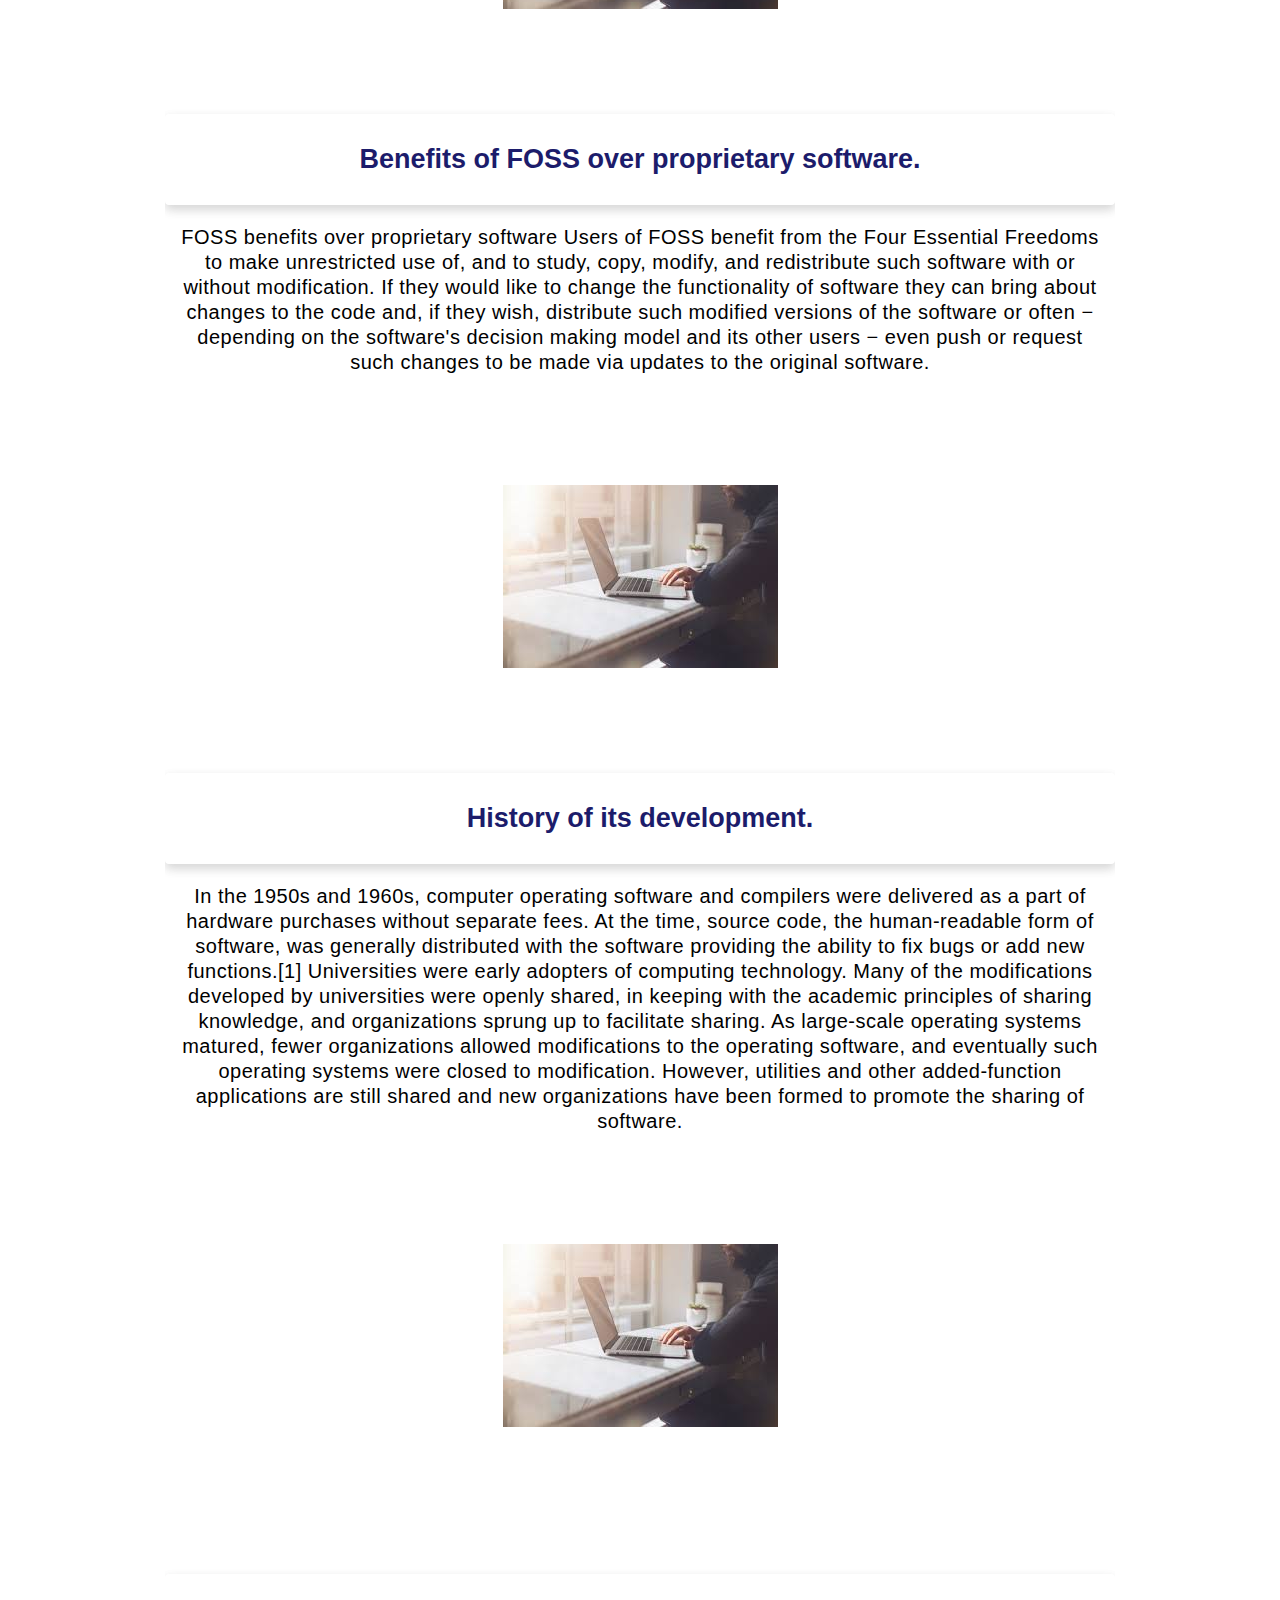
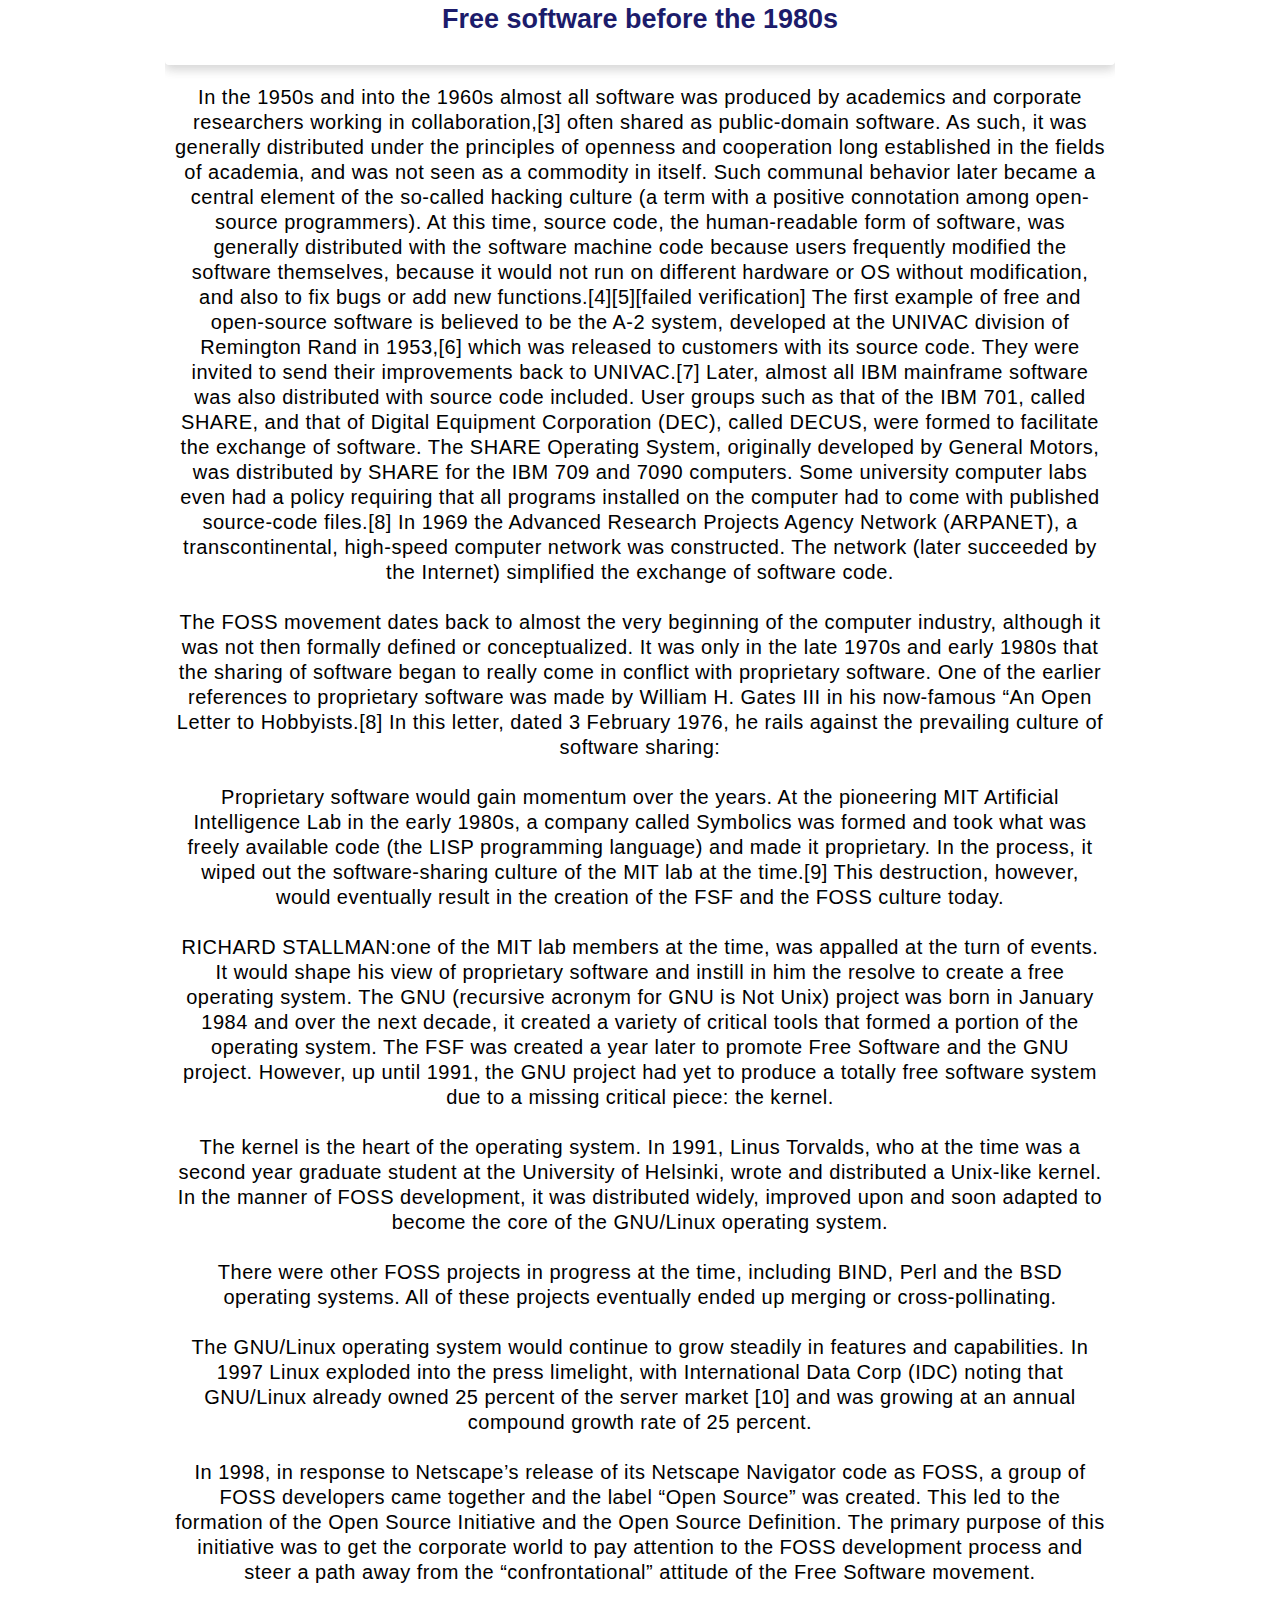
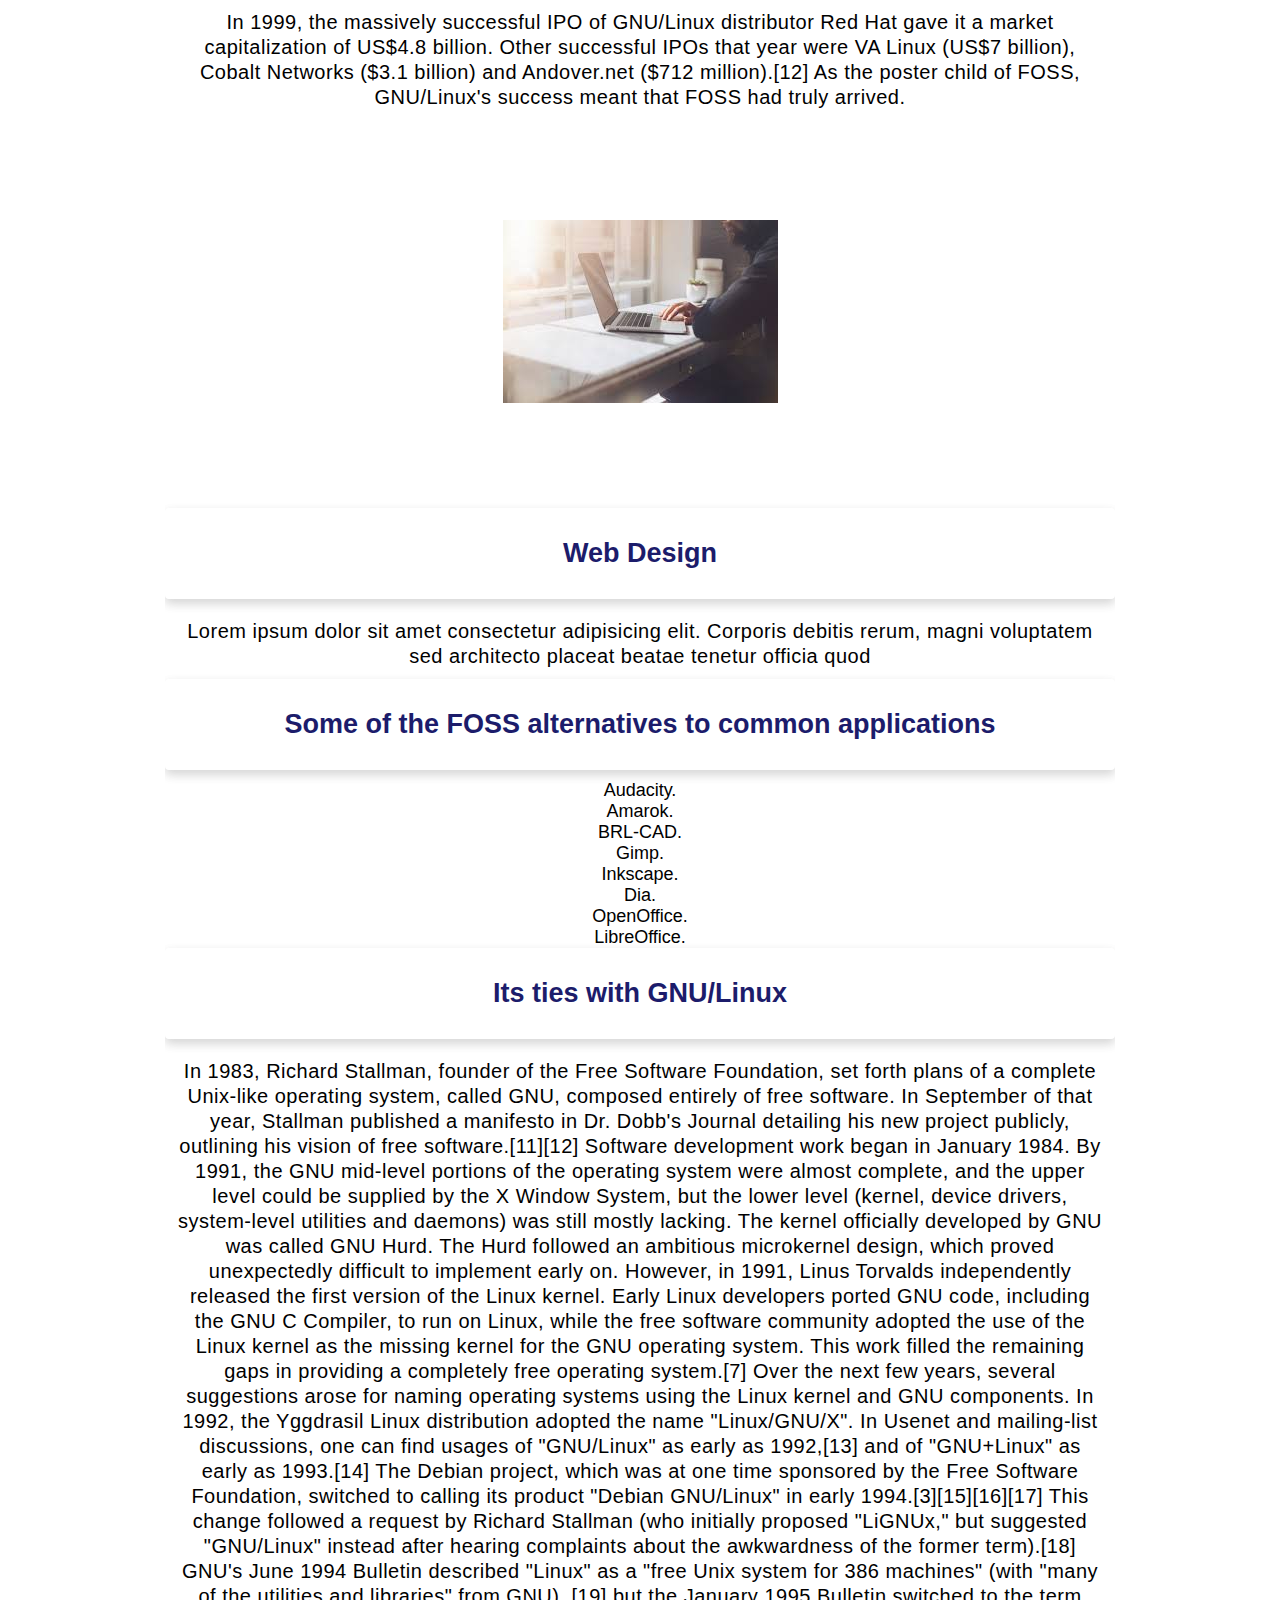
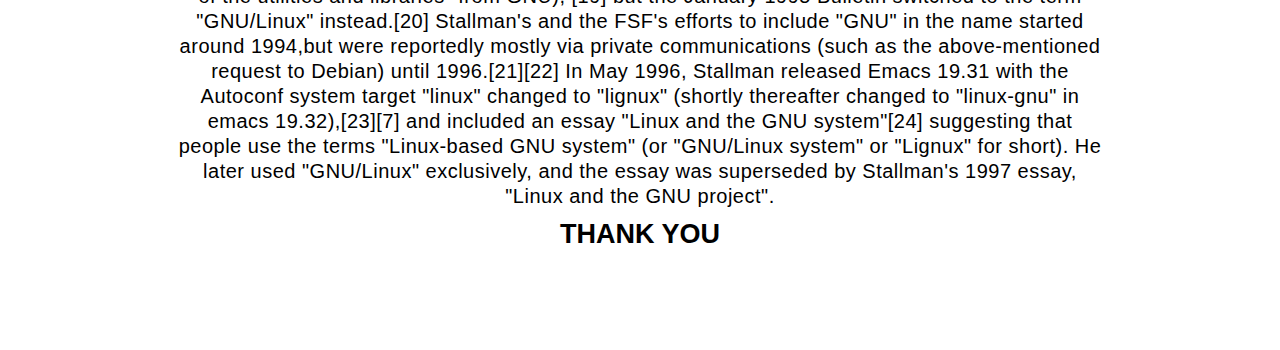
==== commit 66d115f2: "Merge branch 'main' of https://github.com/Rishal14/sceptix-recruitment" ====
--- a/index.html
+++ b/index.html
@@ -79,7 +79,9 @@
                         to the code and, if they wish, distribute such modified versions of the software or often 
                         − depending on the software's decision making model and its other users 
                         − even push or request such changes to be made via updates to the original software.</p>
-                    
+                    <div class="thumbnail">
+                        <img src="img1.png" alt="laptop image" class="imgFluid">
+                    </div>
                 </div>
                 <div class="Foss-item">
                     
@@ -93,8 +95,11 @@
                     software, and eventually such operating systems were closed to modification. However, utilities and other
                     added-function applications are still shared and new organizations have been formed to promote the sharing of
                      software.</p>
+                    <div class="thumbnail">
+                        <img src="img1.png" alt="laptop image" class="imgFluid">
+                    </div>
                     <br></br>
-                    <h4>Free software before the 1980s</h4>
+                    <h2>Free software before the 1980s</h2>
                     <p>In the 1950s and into the 1960s almost all software was produced by academics and corporate 
                     researchers working in collaboration,[3] often shared as public-domain software. As such, it 
                     was generally distributed under the principles of openness and cooperation long established in 
@@ -155,12 +160,22 @@
                     of US$4.8 billion. Other successful IPOs that year were VA Linux (US$7 billion), Cobalt Networks 
                     ($3.1 billion) and Andover.net ($712 million).[12] As the poster child of FOSS, GNU/Linux's success meant 
                     that FOSS had truly arrived.</p> 
+                    <div class="thumbnail">
+                        <img src="img1.png" alt="laptop image" class="imgFluid">
+                    </div>
+                </div>
+                <div class="Foss-item">
+                    
+                    <h2>Web Design</h2>
+                    <p>Lorem ipsum dolor sit amet consectetur adipisicing elit. Corporis debitis rerum, magni voluptatem
+                        sed
+                        architecto placeat beatae tenetur officia quod</p>
                 </div>
                 <div class="Foss-item">
                     
                     <h2> Some of the FOSS alternatives to common applications</h2>
                     <li>Audacity.</li>
-                <li>Amarok.</li>
+                  <li>Amarok.</li>
                     <li>BRL-CAD.</li>
                     <li>Gimp.</li>
                     <li>Inkscape.</li>
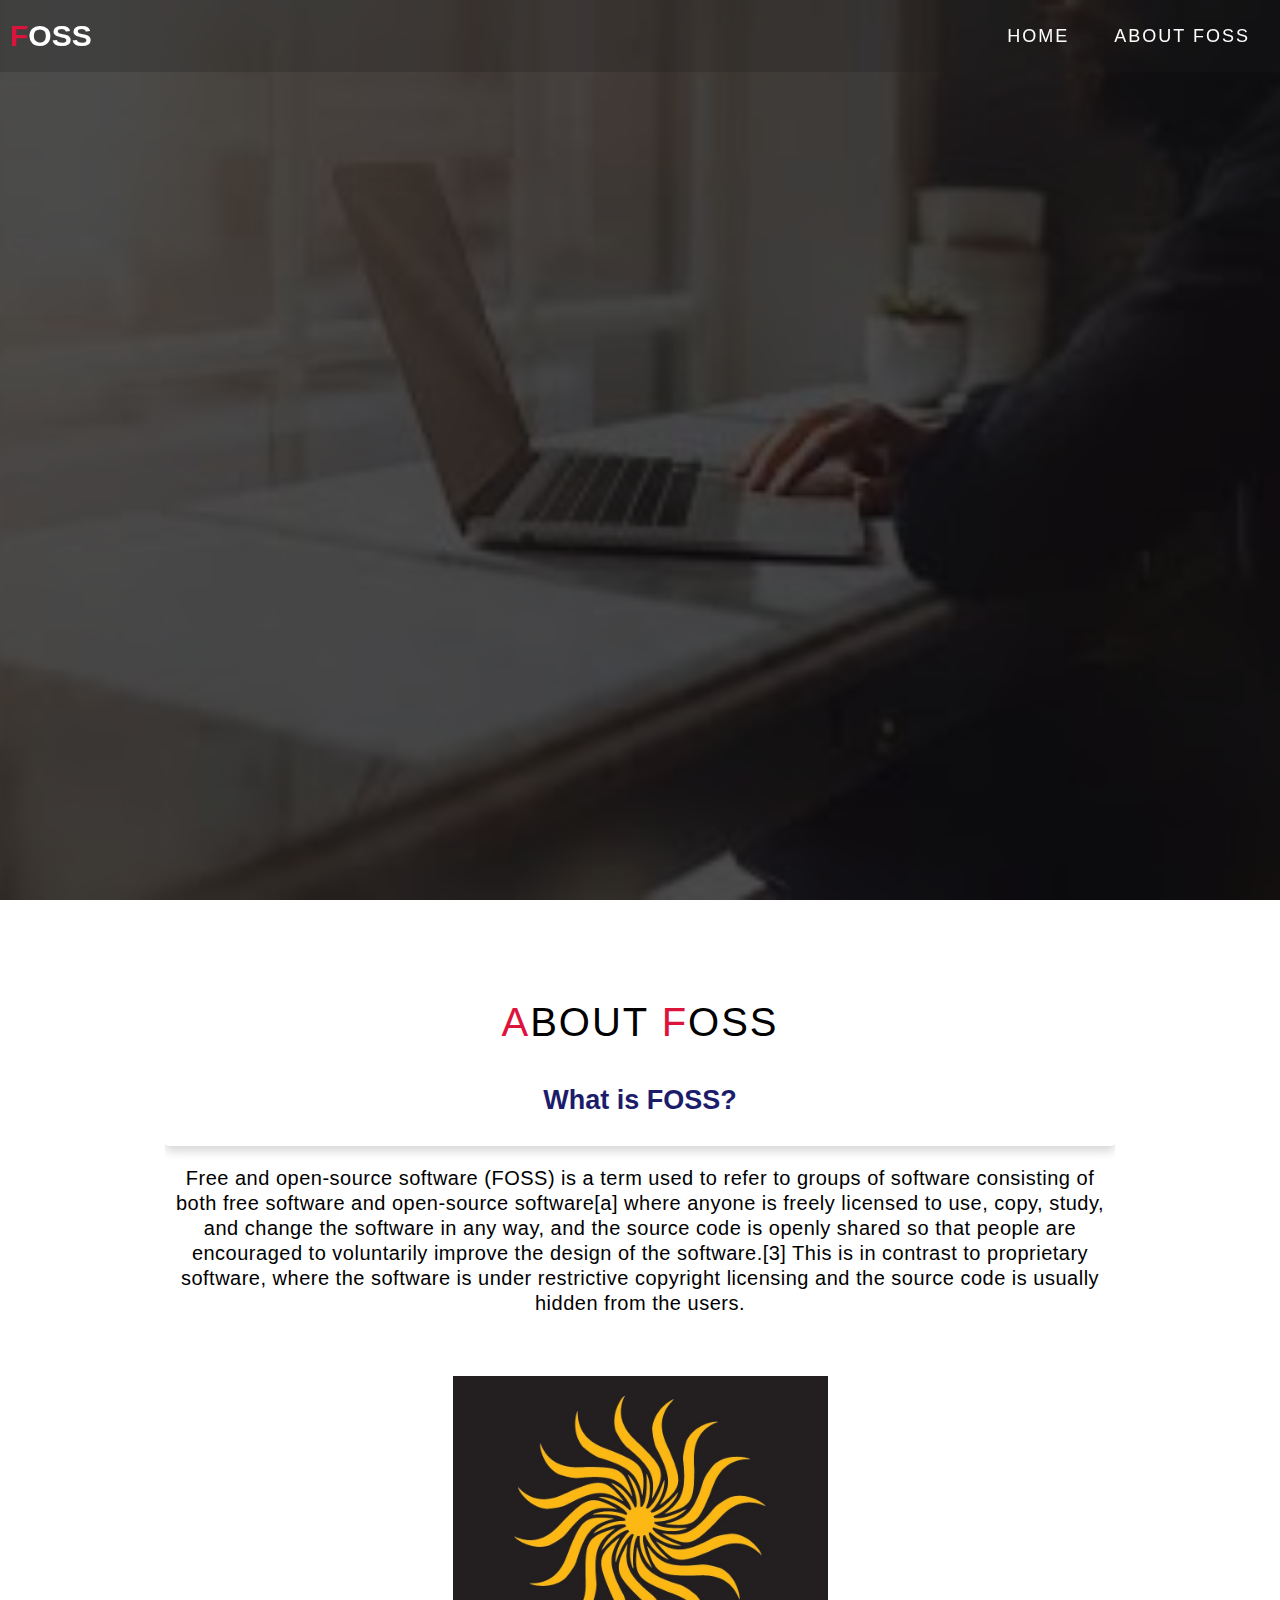
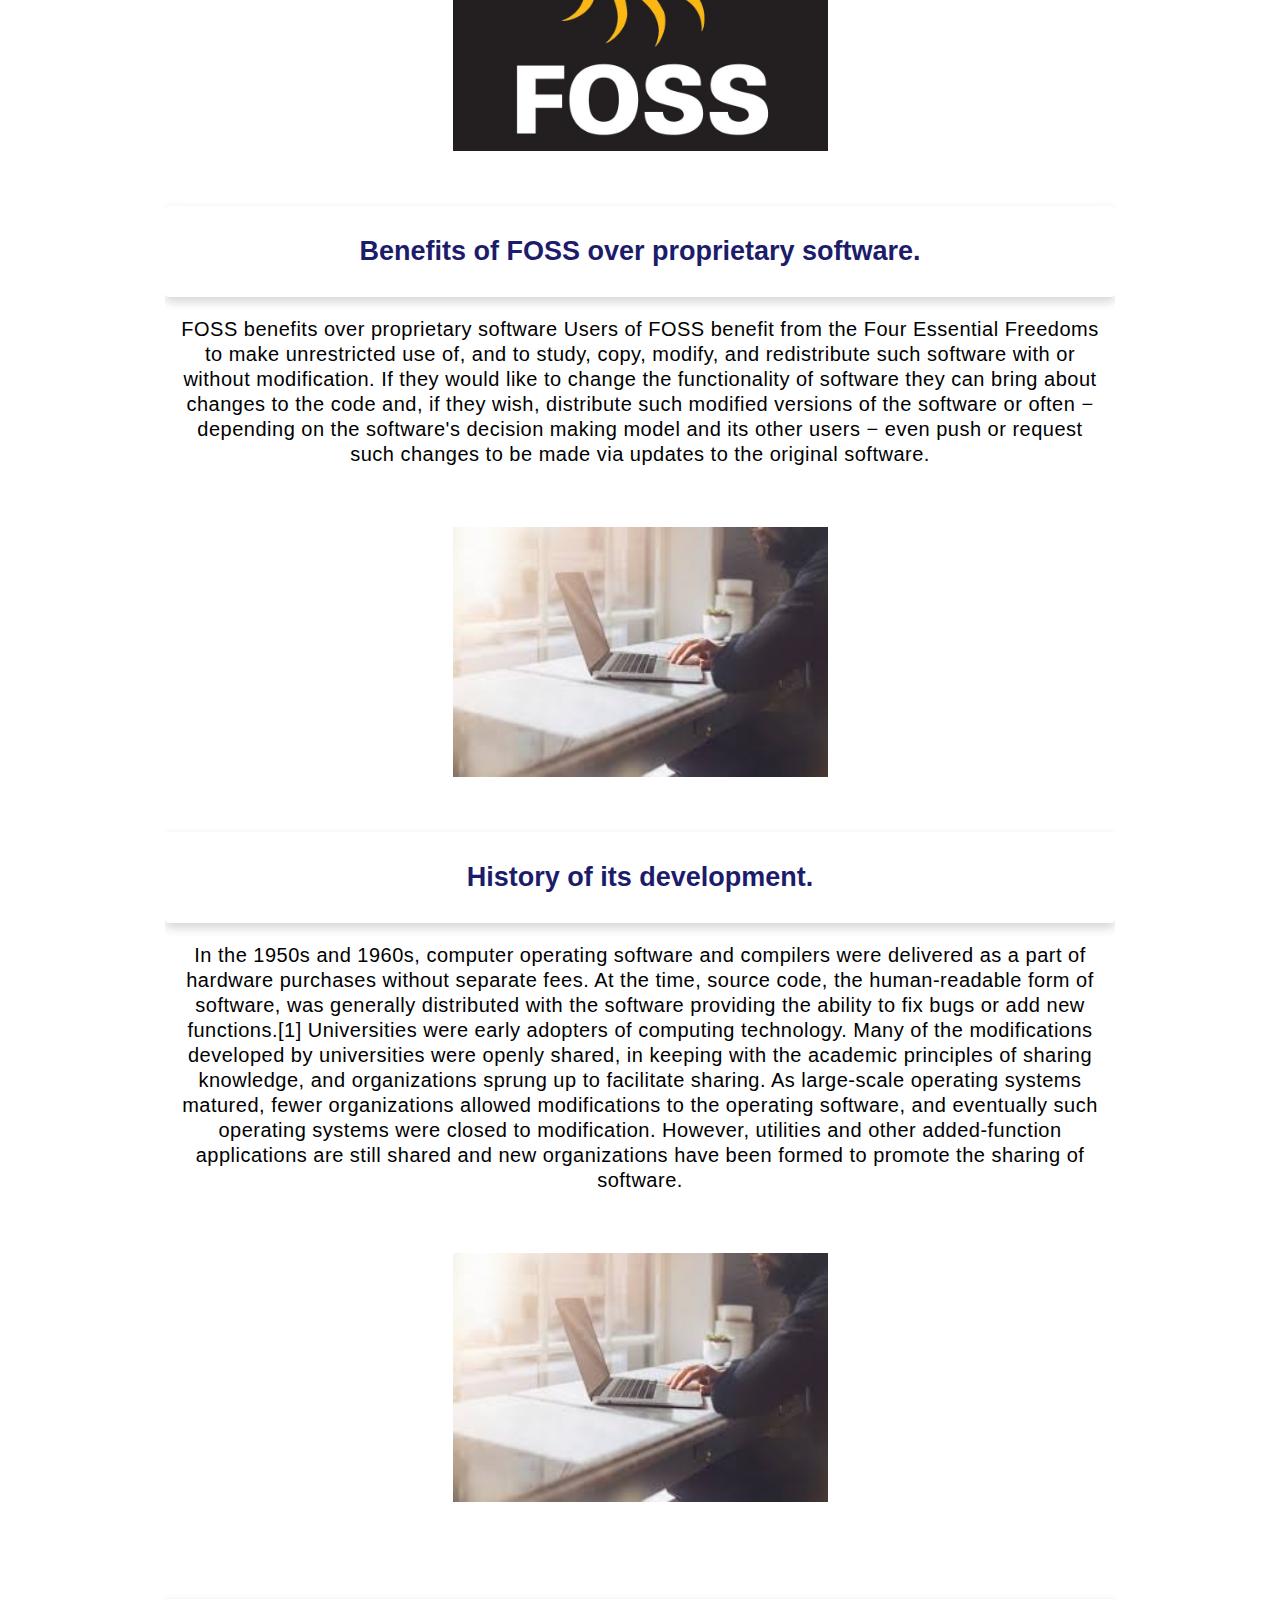
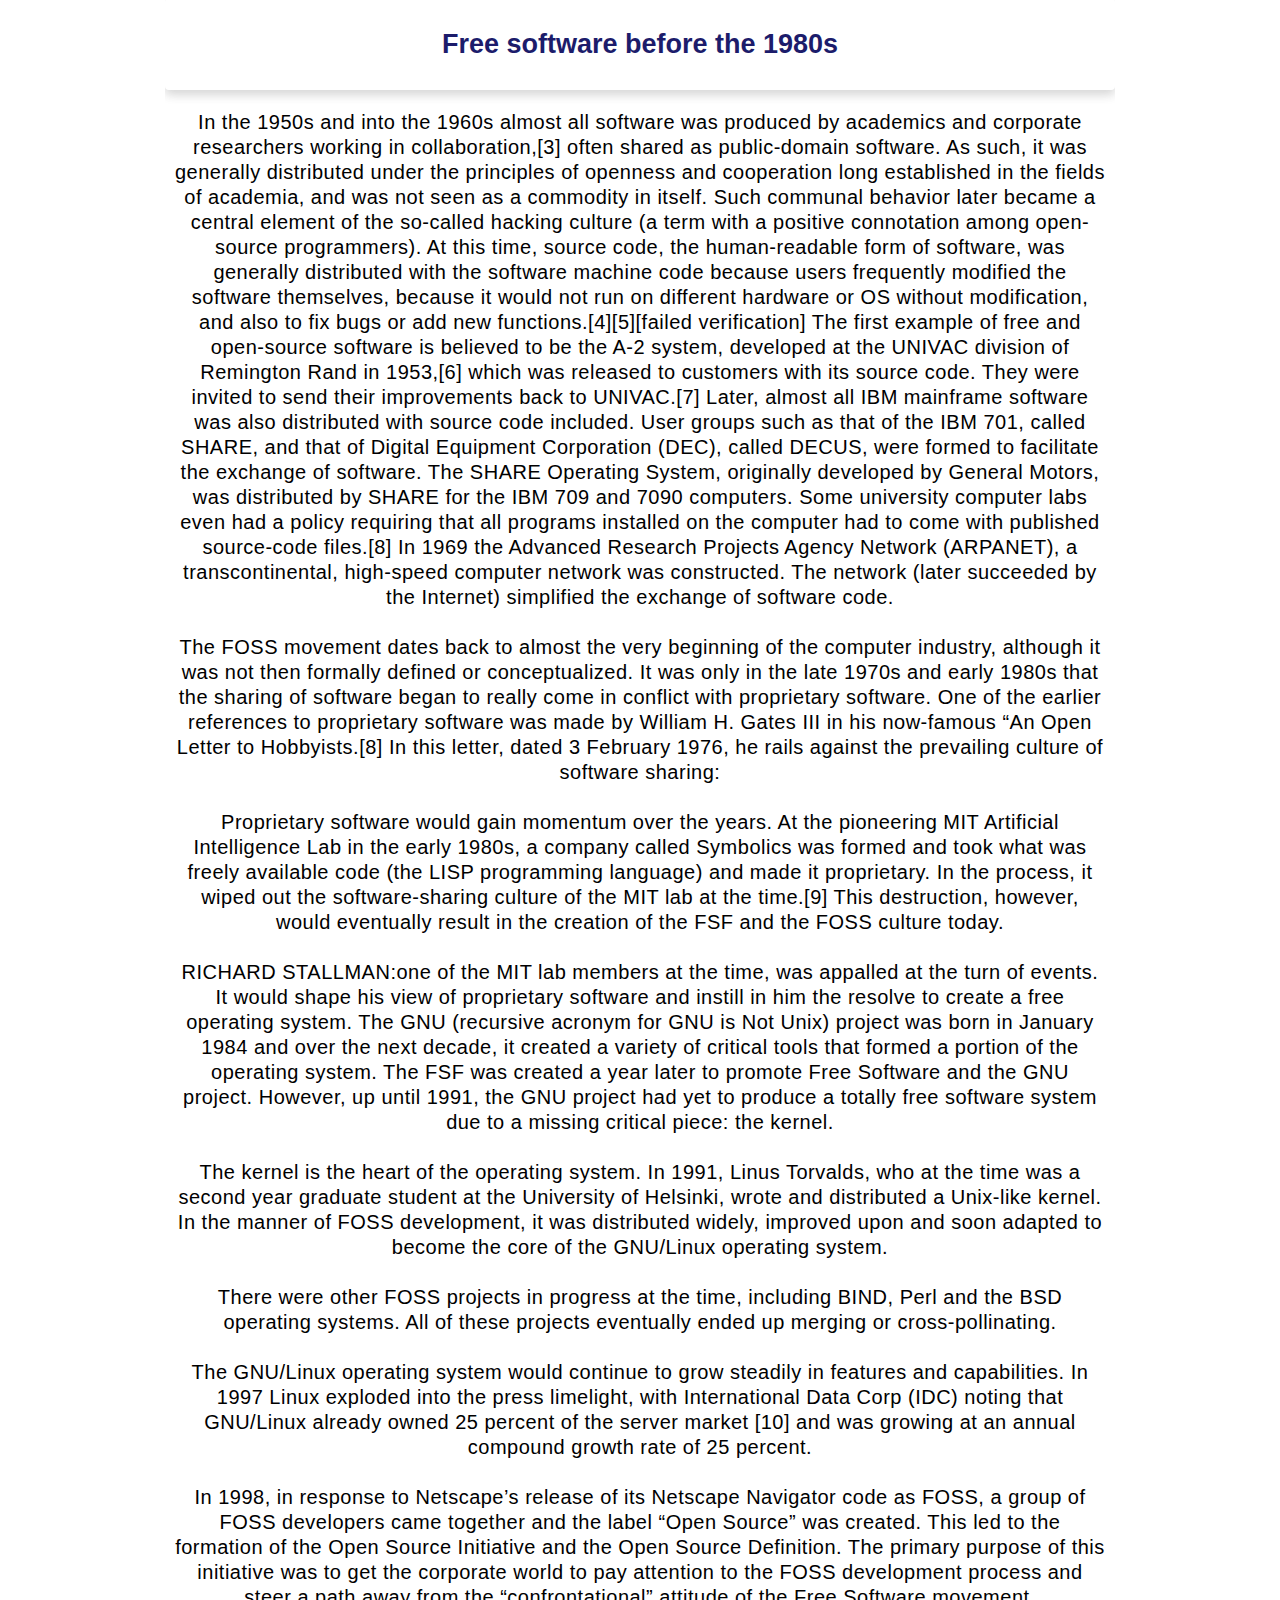
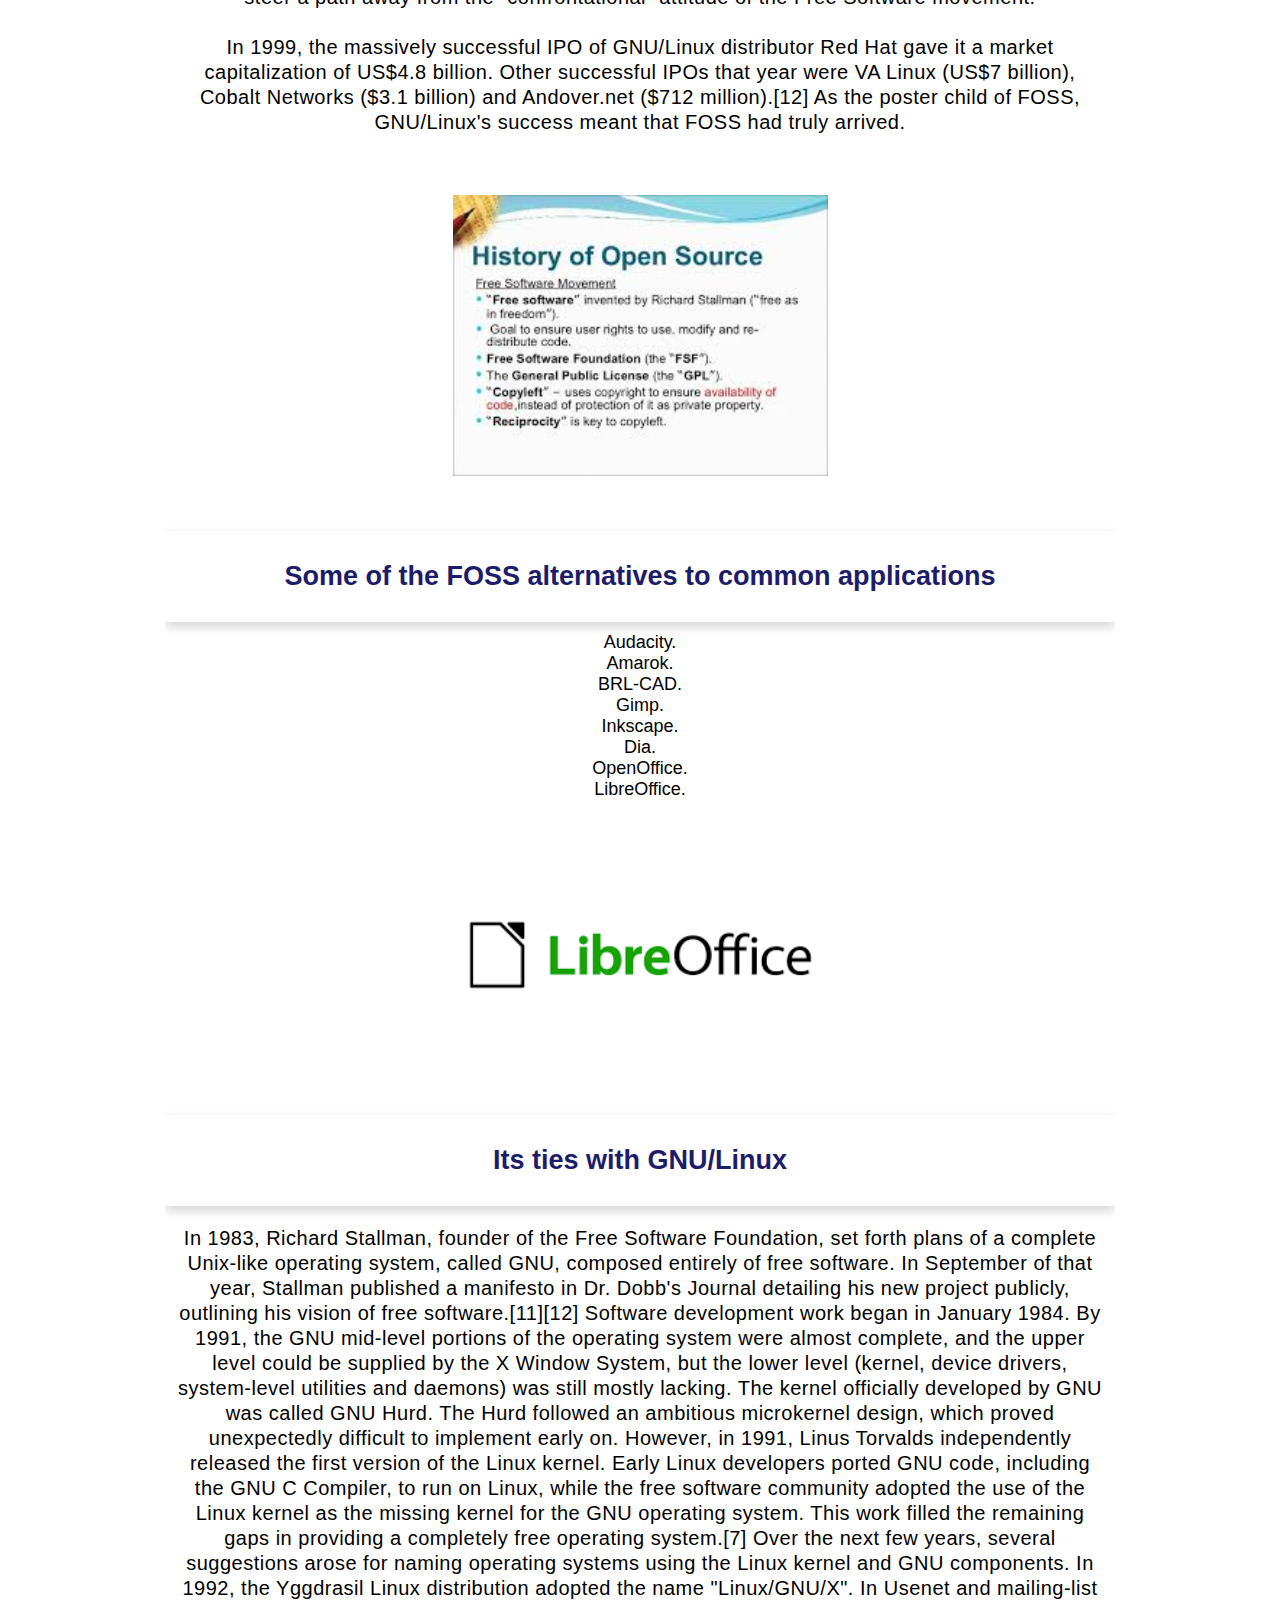
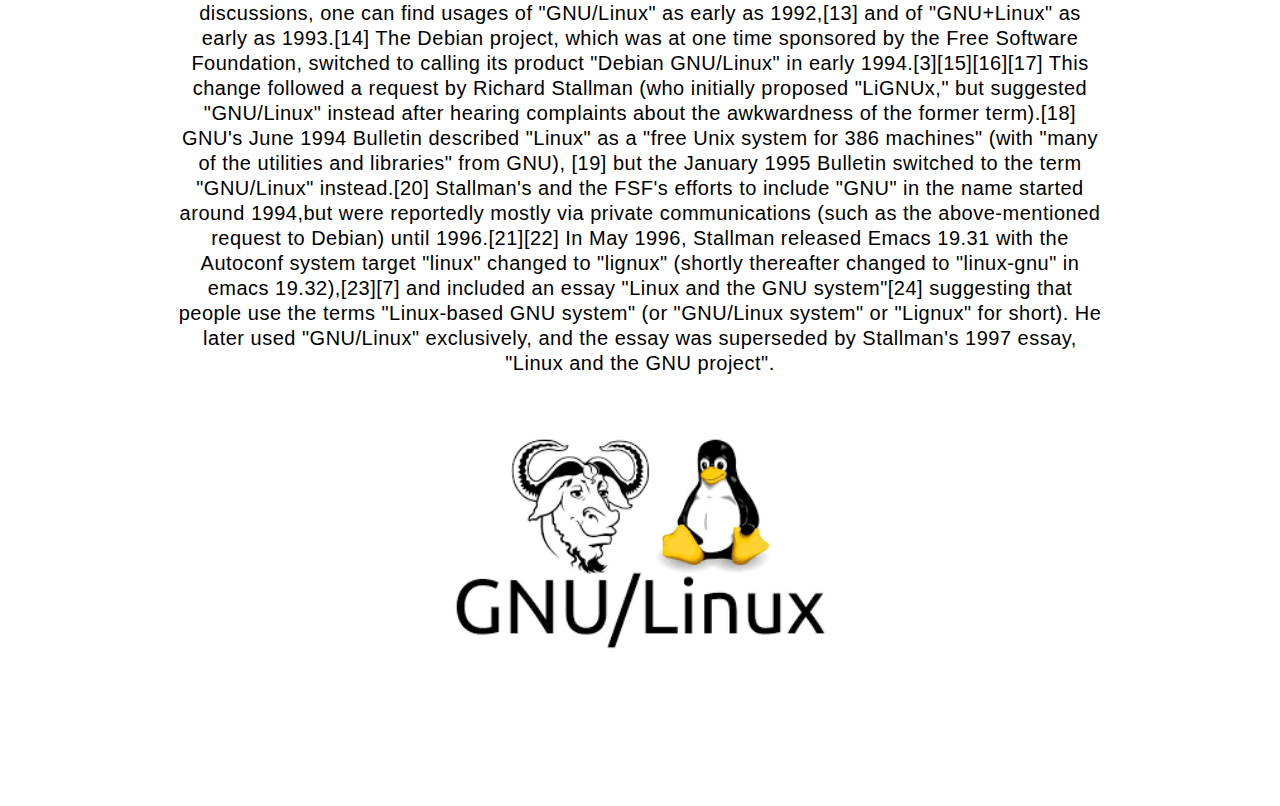
==== commit 71328ed7: "changes" ====
--- a/index.html
+++ b/index.html
@@ -6,7 +6,7 @@
     
     <meta charset="UTF-8">
     <meta name="viewport" content="width=device-width, initial-scale=1.0">
-    <link rel="stylesheet" href="css/style.css">
+    <link rel="stylesheet" href="style.css">
     <title>My Website</title>
 </head>
 
@@ -66,7 +66,7 @@
                         code is usually hidden from the users.
                     </p>
                     <div class="thumbnail">
-                        <img src="img1.png" alt="laptop image" class="imgFluid">
+                        <img src="img7.png" alt="laptop image" class="imgFluid">
                     </div>
                 </div>
                 <div class="Foss-item">
@@ -161,33 +161,29 @@
                     ($3.1 billion) and Andover.net ($712 million).[12] As the poster child of FOSS, GNU/Linux's success meant 
                     that FOSS had truly arrived.</p> 
                     <div class="thumbnail">
-                        <img src="img1.png" alt="laptop image" class="imgFluid">
-                    </div>
-                </div>
-                <div class="Foss-item">
-                    
-                    <h2>Web Design</h2>
-                    <p>Lorem ipsum dolor sit amet consectetur adipisicing elit. Corporis debitis rerum, magni voluptatem
-                        sed
-                        architecto placeat beatae tenetur officia quod</p>
-                </div>
+                        <img src="img8.png" alt="laptop image" class="imgFluid">
+                    </div>
+                </div>
+                
                 <div class="Foss-item">
                     
                     <h2> Some of the FOSS alternatives to common applications</h2>
+                    <ul>
                     <li>Audacity.</li>
-                  <li>Amarok.</li>
+                    <li>Amarok.</li>
                     <li>BRL-CAD.</li>
                     <li>Gimp.</li>
                     <li>Inkscape.</li>
                     <li>Dia.</li>
                     <li>OpenOffice.</li>
                     <li>LibreOffice.</li>
-                   
-                
-                </div>
-                <div class="Foss-item">
-                    
-                    <h2>Its ties with GNU/Linux</h2>
+                </ul>
+                <div class="thumbnail">
+                    <img src="img6.png" alt="laptop image" class="imgFluid">
+                </div>
+                </div>
+                <div class="Foss-item">
+                     <h2>Its ties with GNU/Linux</h2>
                     <p>In 1983, Richard Stallman, founder of the Free Software Foundation, set forth plans of a complete 
                     Unix-like operating system, called GNU, composed entirely of free software. In September of that year, 
                     Stallman published a manifesto in Dr. Dobb's Journal detailing his new project publicly, outlining his 
@@ -220,12 +216,13 @@
                     GNU system"[24] suggesting that people use the terms "Linux-based GNU system" (or "GNU/Linux system" or 
                     "Lignux" for short). He later used "GNU/Linux" exclusively, and the essay was superseded by Stallman's 
                     1997 essay, "Linux and the GNU project".</p>
+                    <div class="thumbnail">
+                        <img src="img5.png" alt="laptop image" class="imgFluid">
+                    </div>
                    
                 </div>
             </div>
-            <div class="Foss-item">
-                <h2><b>THANK YOU</b></h2>
-            </div>
+            
         </div>
     </section>
     <script src="./web.js"></script>
--- a/style.css
+++ b/style.css
@@ -0,0 +1,431 @@
+
+* {
+	padding: 0;
+	margin: 0;
+	box-sizing: border-box;
+}
+html {
+	font-size: 10px;
+	font-family: 'Montserrat', sans-serif;
+	scroll-behavior: smooth;
+}
+a {
+	text-decoration: none;
+}
+.container {
+    
+    font-size: large;
+	min-height: 100vh;
+	width: 100%;
+	display: flex;
+	align-items: center;
+	justify-content: center;
+    
+}
+
+img {
+	height: 100%;
+	width: 100%;
+	object-fit: cover;
+}
+p {
+	color: black;
+	font-size: 1.4rem;
+	margin-top: 5px;
+	line-height: 2.5rem;
+	font-weight: 300;
+	letter-spacing: 0.05rem;
+}
+.section-title {
+	font-size: 4rem;
+	font-weight: 300;
+	color: black;
+	margin-bottom: 10px;
+	text-transform: uppercase;
+	letter-spacing: 0.2rem;
+	text-align: center;
+}
+.section-title span {
+	color: crimson;
+}
+
+.cta {
+	display: inline-block;
+	padding: 10px 30px;
+	color: white;
+	background-color: transparent;
+	border: 2px solid crimson;
+	font-size: 2rem;
+	text-transform: uppercase;
+	letter-spacing: 0.1rem;
+	margin-top: 30px;
+	transition: 0.3s ease;
+	transition-property: background-color, color;
+}
+.cta:hover {
+	color: white;
+	background-color: crimson;
+}
+.brand h1 {
+	font-size: 3rem;
+	text-transform: uppercase;
+	color: white;
+}
+.brand h1 span {
+	color: crimson;
+}
+
+/* Header section */
+#header {
+	position: fixed;
+	z-index: 1000;
+	left: 0;
+	top: 0;
+	width: 100vw;
+	height: auto;
+}
+#header .header {
+	min-height: 8vh;
+	background-color: rgba(31, 30, 30, 0.24);
+	transition: 0.3s ease background-color;
+}
+#header .nav-bar {
+	display: flex;
+	align-items: center;
+	justify-content: space-between;
+	width: 100%;
+	height: 100%;
+	max-width: 1300px;
+	padding: 0 10px;
+}
+#header .nav-list ul {
+	list-style: none;
+	position: absolute;
+	background-color: rgb(31, 30, 30);
+	width: 100vw;
+	height: 100vh;
+	left: 100%;
+	top: 0;
+	display: flex;
+	flex-direction: column;
+	justify-content: center;
+	align-items: center;
+	z-index: 1;
+	overflow-x: hidden;
+	transition: 0.5s ease left;
+}
+#header .nav-list ul.active {
+	left: 0%;
+}
+#header .nav-list ul a {
+	font-size: 2.5rem;
+	font-weight: 500;
+	letter-spacing: 0.2rem;
+	text-decoration: none;
+	color: white;
+	text-transform: uppercase;
+	padding: 20px;
+	display: block;
+}
+#header .nav-list ul a::after {
+	content: attr(data-after);
+	position: absolute;
+	top: 50%;
+	left: 50%;
+	transform: translate(-50%, -50%) scale(0);
+	color: rgba(240, 248, 255, 0.021);
+	font-size: 13rem;
+	letter-spacing: 50px;
+	z-index: -1;
+	transition: 0.3s ease letter-spacing;
+}
+#header .nav-list ul li:hover a::after {
+	transform: translate(-50%, -50%) scale(1);
+	letter-spacing: initial;
+}
+#header .nav-list ul li:hover a {
+	color: crimson;
+}
+#header .hamburger {
+	height: 60px;
+	width: 60px;
+	display: inline-block;
+	border: 3px solid white;
+	border-radius: 50%;
+	position: relative;
+	display: flex;
+	align-items: center;
+	justify-content: center;
+	z-index: 100;
+	cursor: pointer;
+	transform: scale(0.8);
+	margin-right: 20px;
+}
+#header .hamburger:after {
+	position: absolute;
+	content: '';
+	height: 100%;
+	width: 100%;
+	border-radius: 50%;
+	border: 3px solid white;
+	animation: hamburger_puls 1s ease infinite;
+}
+#header .hamburger .bar {
+	height: 2px;
+	width: 30px;
+	position: relative;
+	background-color: white;
+	z-index: -1;
+}
+#header .hamburger .bar::after,
+#header .hamburger .bar::before {
+	content: '';
+	position: absolute;
+	height: 100%;
+	width: 100%;
+	left: 0;
+	background-color: white;
+	transition: 0.3s ease;
+	transition-property: top, bottom;
+}
+#header .hamburger .bar::after {
+	top: 8px;
+}
+#header .hamburger .bar::before {
+	bottom: 8px;
+}
+#header .hamburger.active .bar::before {
+	bottom: 0;
+}
+#header .hamburger.active .bar::after {
+	top: 0;
+}
+
+
+
+#hero {
+	background-image: url(../img1.png);
+	background-size: cover;
+	background-position: top center;
+	position: relative;
+	z-index: 1;
+
+}
+#hero::after {
+	content: '';
+	position: absolute;
+	left: 0;
+	top: 0;
+	height: 100%;
+	width: 100%;
+	background-color: black;
+	opacity: 0.7;
+	z-index: -1;
+}
+#hero .hero {
+	max-width: 1200px;
+	margin: 0 auto;
+	padding: 0 50px;
+	justify-content: flex-start;
+}
+#hero h1 {
+    display: block;
+	width: fit-content;
+	font-size: 4rem;
+	position: relative;
+	color: transparent;
+	animation: text_reveal 0.5s ease forwards;
+    animation-delay: 1.5s;
+}
+	
+
+#hero h2{
+    display: block;
+	width: fit-content;
+	font-size: 4rem;
+	position: relative;
+	color: transparent;
+	animation: text_reveal 0.5s ease forwards;
+	animation-delay: 1.5s;
+	padding: 25px;
+    
+}
+#hero h1:nth-child(1) {
+	animation-delay: 1s;
+}
+#hero h2:nth-child(1) {
+	animation-delay: 2s;
+}
+
+
+
+#hero h1 span {
+	position: absolute;
+	top: 0;
+	left: 0;
+	height: 100%;
+	width: 0;
+	background-color: crimson;
+	animation: text_reveal_box 1s ease;
+	animation-delay: 0.5s;
+}
+#hero h2 span{
+	position: absolute;
+	top: 0;
+	left: 0;
+	height: 100%;
+	width: 0;
+	background-color: crimson;
+	animation: text_reveal_box 2s ease;
+	animation-delay: 1.5s;
+
+}
+#hero h1:nth-child(1) span {
+	animation-delay: 0.5s;
+}
+#hero h2:nth-child(1) span{
+	animation-delay: 1.5s;
+}
+
+
+
+
+
+#foss .foss {
+	flex-direction: column;
+	text-align: center;
+	max-width: 1500px;
+	margin: 0 auto;
+	padding: 100px 0;
+}
+
+.foss .section-title{
+    font-size: 4rem;
+    font-weight: 300;
+    color: black;
+    margin-bottom: 10px;
+    text-transform: uppercase;
+    letter-spacing: 0.2 rem;
+    text-align: center;
+}
+.foss .section-title span{
+    color: crimson;
+}
+.foss .Foss-top {
+	max-width: 500px;
+	margin: 0 auto;
+}
+.foss .Foss-bottom h2{
+	padding: 50px;
+}
+.foss .Foss-bottom p{
+	font-size: 20px;
+	padding: 10px;
+}
+.foss .Foss-bottom .thumbnail img{
+	width: 50%;
+	padding: 50px;
+
+}
+.foss .Foss-bottom{
+	max-width: 950px;
+	overflow: hidden;
+	font-weight: 500px;
+}
+.foss .Foss-bottom h2{
+	position: relative;
+	font-weight: 600;
+	background: #fff;
+	box-shadow: 0 5px 11px 0 rgba(0, 0, 0, .1), 0 4px 11px 0 rgba(0, 0, 0, .08);
+	color: #1c1c6b;
+	display: block;
+	margin-bottom: 10px;
+	cursor: pointer;
+	padding: 30px 0;
+	border-radius: 4px;
+}
+.foss .Foss-bottom h2:after {
+	content: "";
+	position: absolute;
+	right: 15px;
+	top: 15px;
+	width: 18px;
+	height: 18px;
+	
+}
+
+
+
+@keyframes hamburger_puls {
+	0% {
+		opacity: 1;
+		transform: scale(1);
+	}
+	100% {
+		opacity: 0;
+		transform: scale(1.4);
+	}
+}
+@keyframes text_reveal_box {
+	50% {
+		width: 100%;
+		left: 0;
+	}
+	100% {
+		width: 0;
+		left: 100%;
+	}
+}
+@keyframes text_reveal {
+	100% {
+		color: white;
+	}
+}
+@keyframes text_reveal_name {
+	100% {
+		color: crimson;
+		font-weight: 500;
+	}
+}
+@media only screen and (min-width: 768px) {
+	.cta {
+		font-size: 2.5rem;
+		padding: 20px 60px;
+	}
+	h1.section-title {
+		font-size: 6rem;
+	}
+
+	/* Hero */
+	#hero h1 {
+		font-size: 7rem;
+	}
+}
+	
+@media only screen and (min-width: 1200px) {
+	/* header */
+	#header .hamburger {
+		display: none;
+	}
+	#header .nav-list ul {
+		position: initial;
+		display: block;
+		height: auto;
+		width: fit-content;
+		background-color: transparent;
+	}
+	#header .nav-list ul li {
+		display: inline-block;
+	}
+	#header .nav-list ul li a {
+		font-size: 1.8rem;
+	}
+	#header .nav-list ul a:after {
+		display: none;
+	}
+}
+
+	#services .service-bottom .service-item {
+		flex-basis: 22%;
+		margin: 1.5%;
+	}
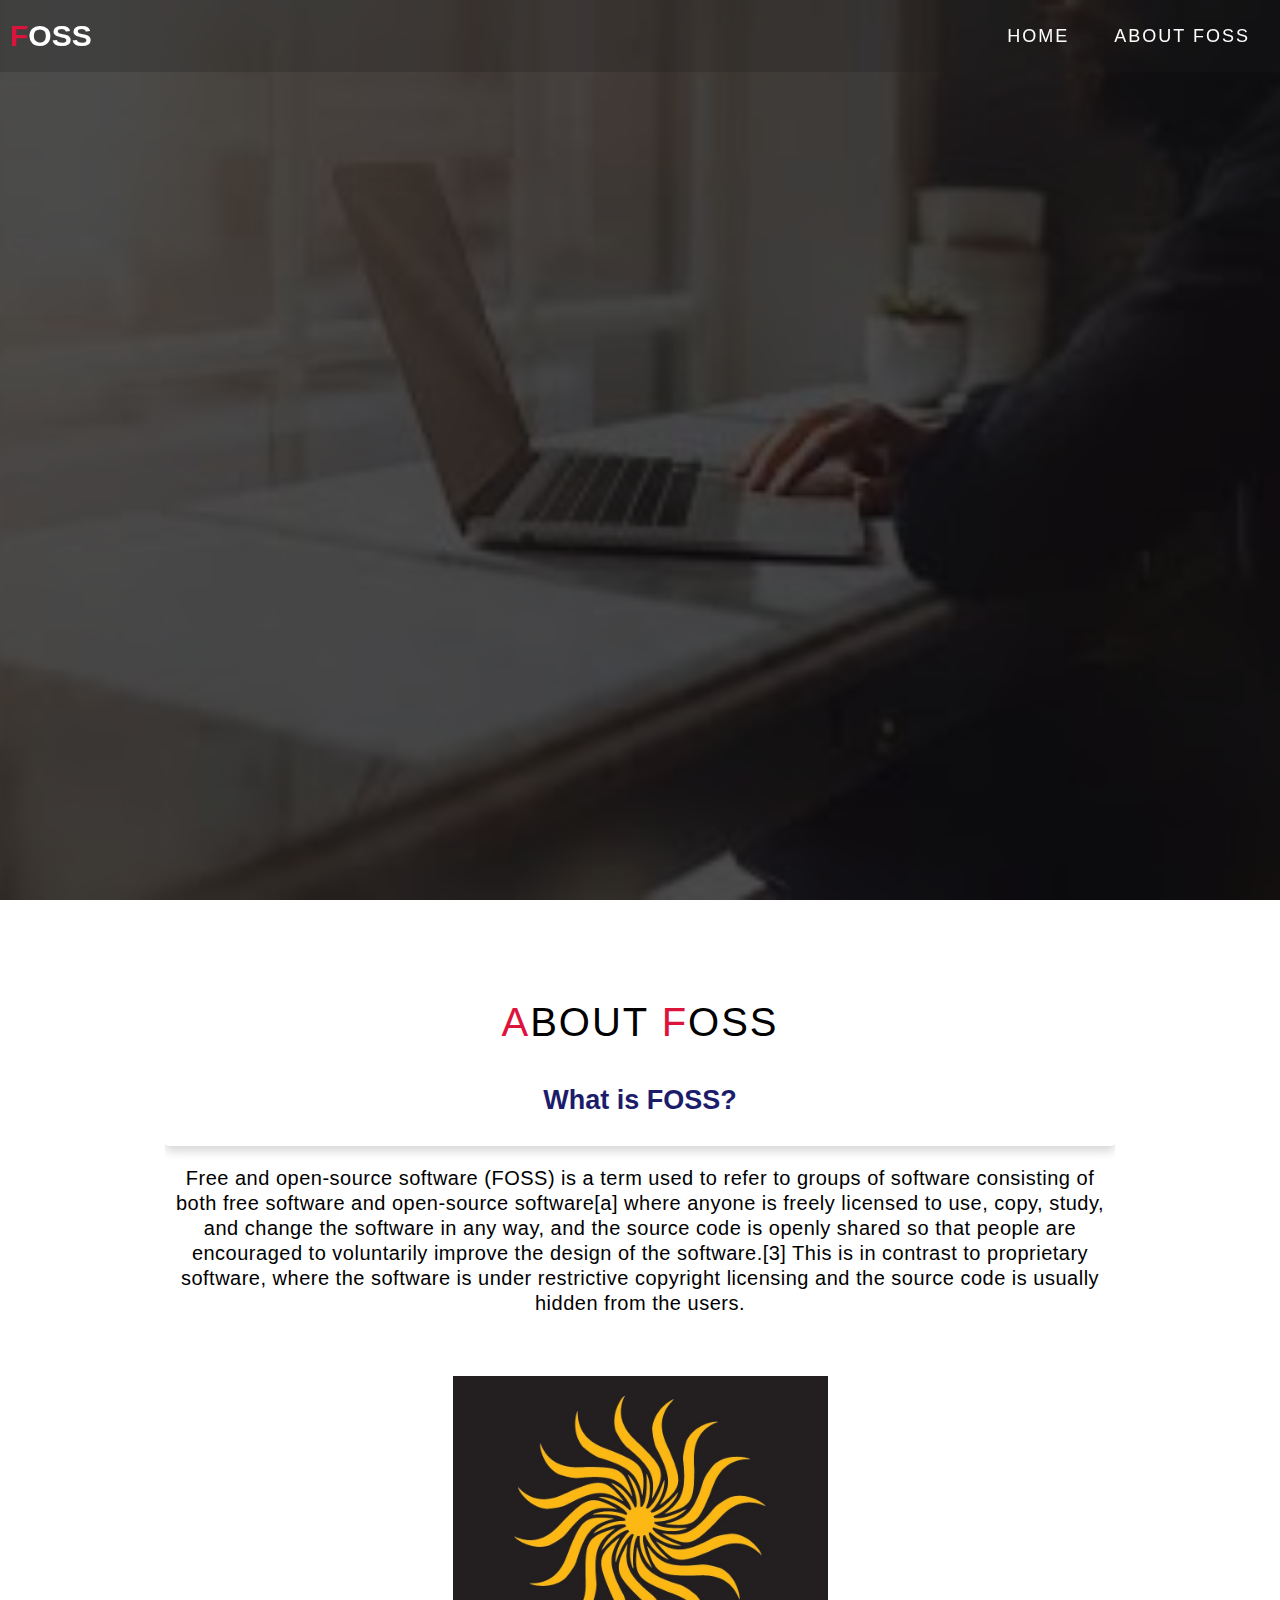
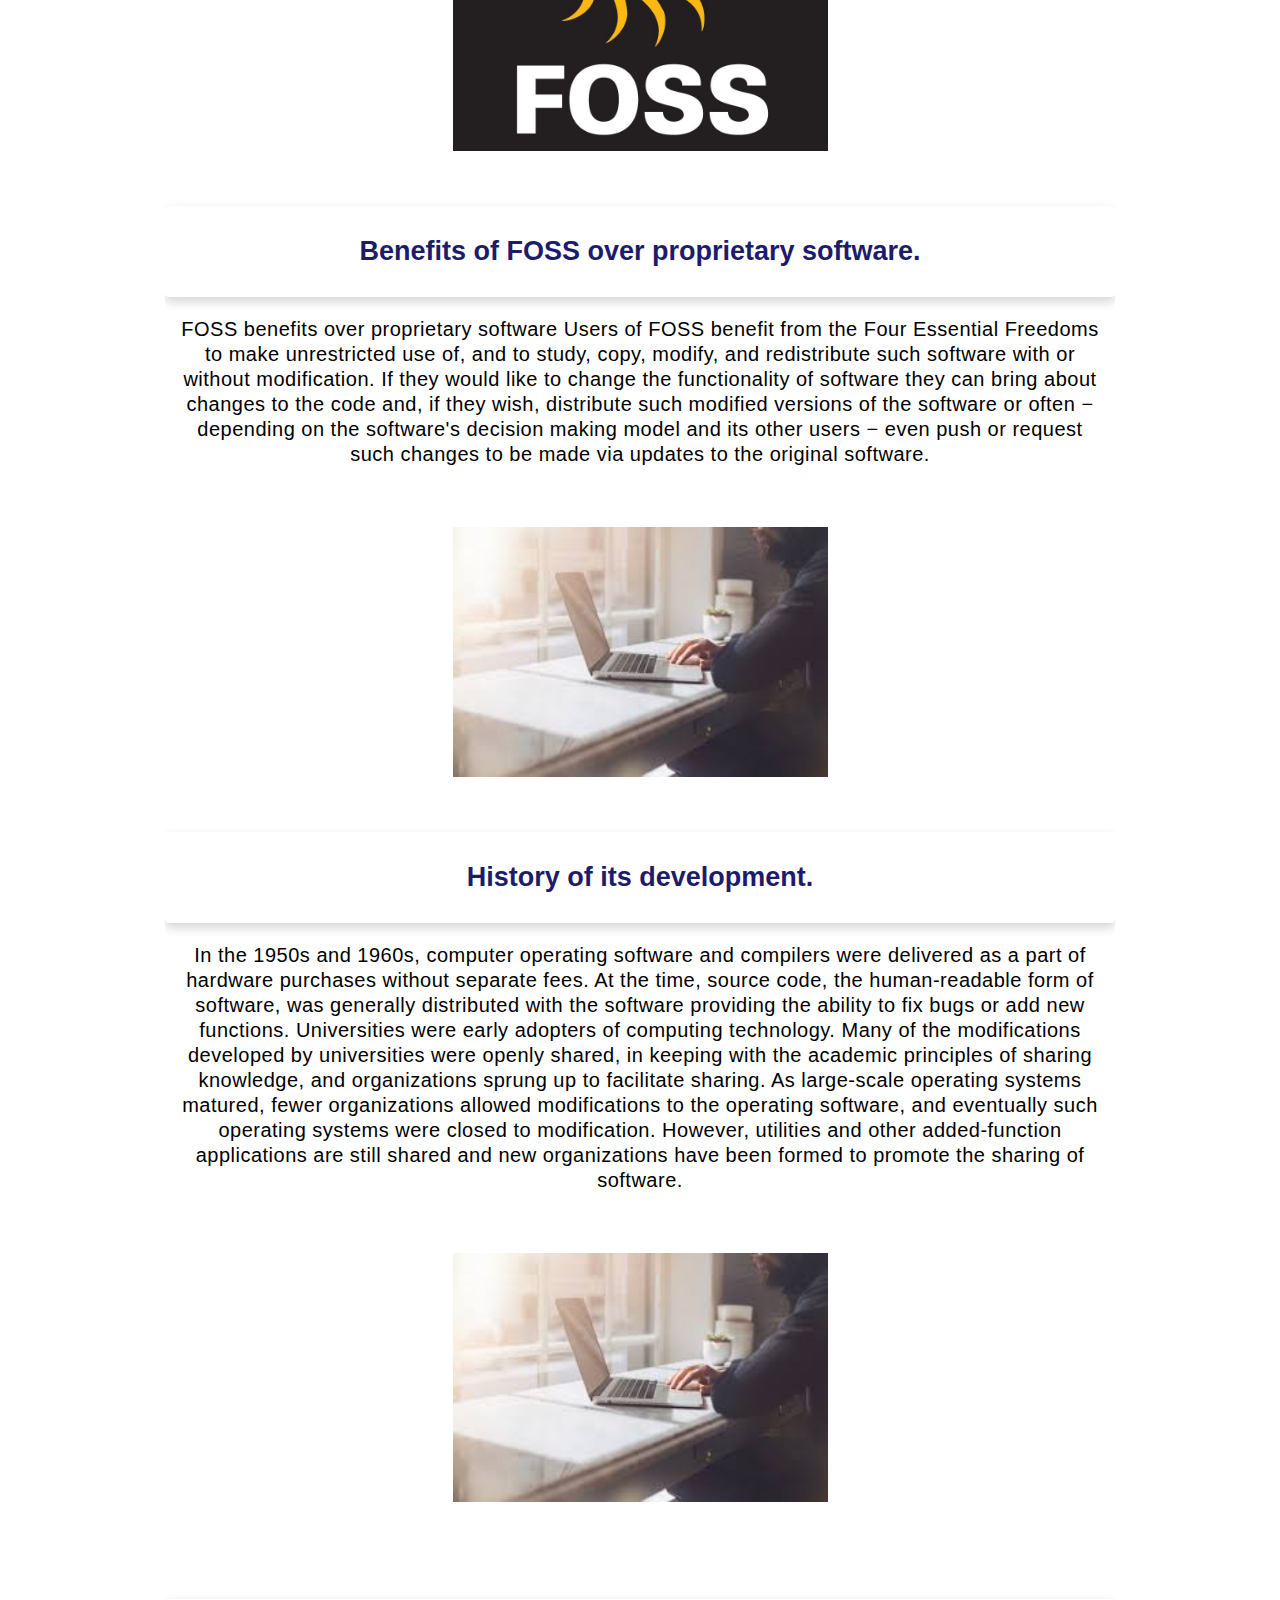
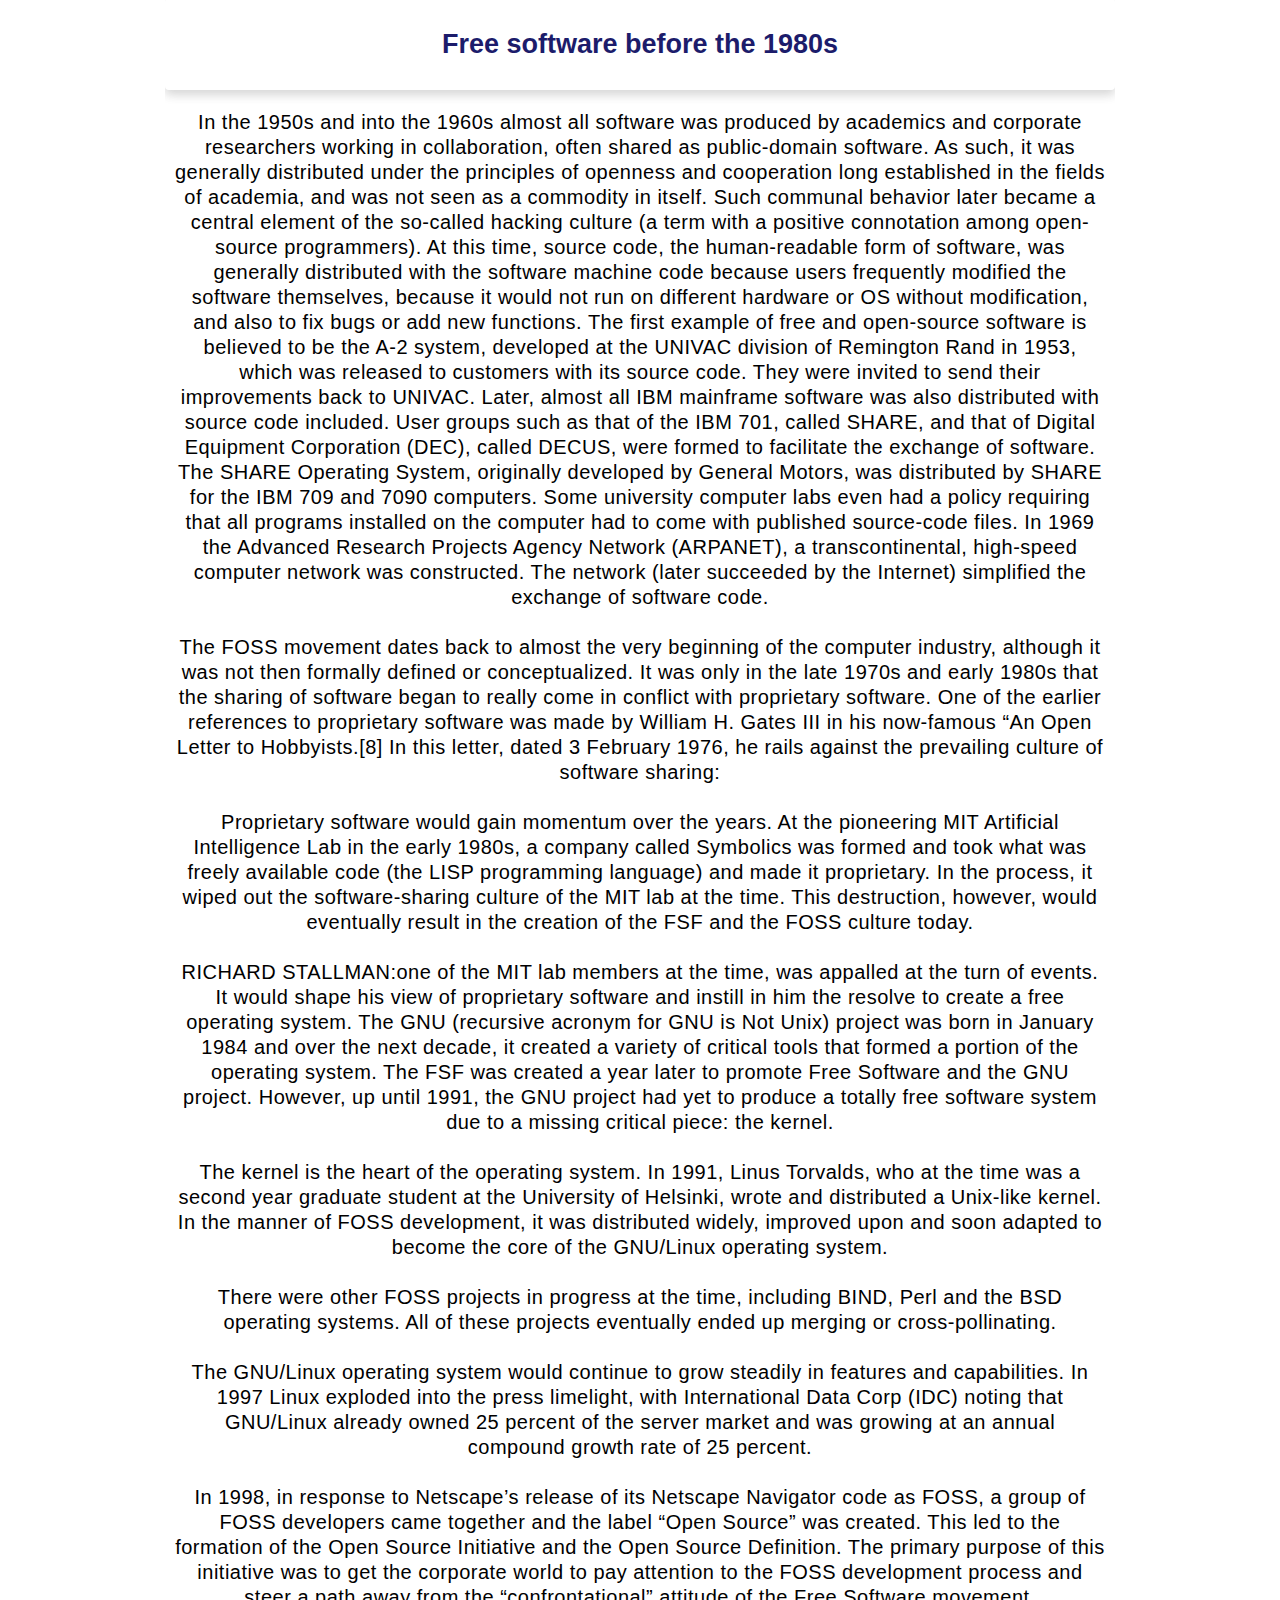
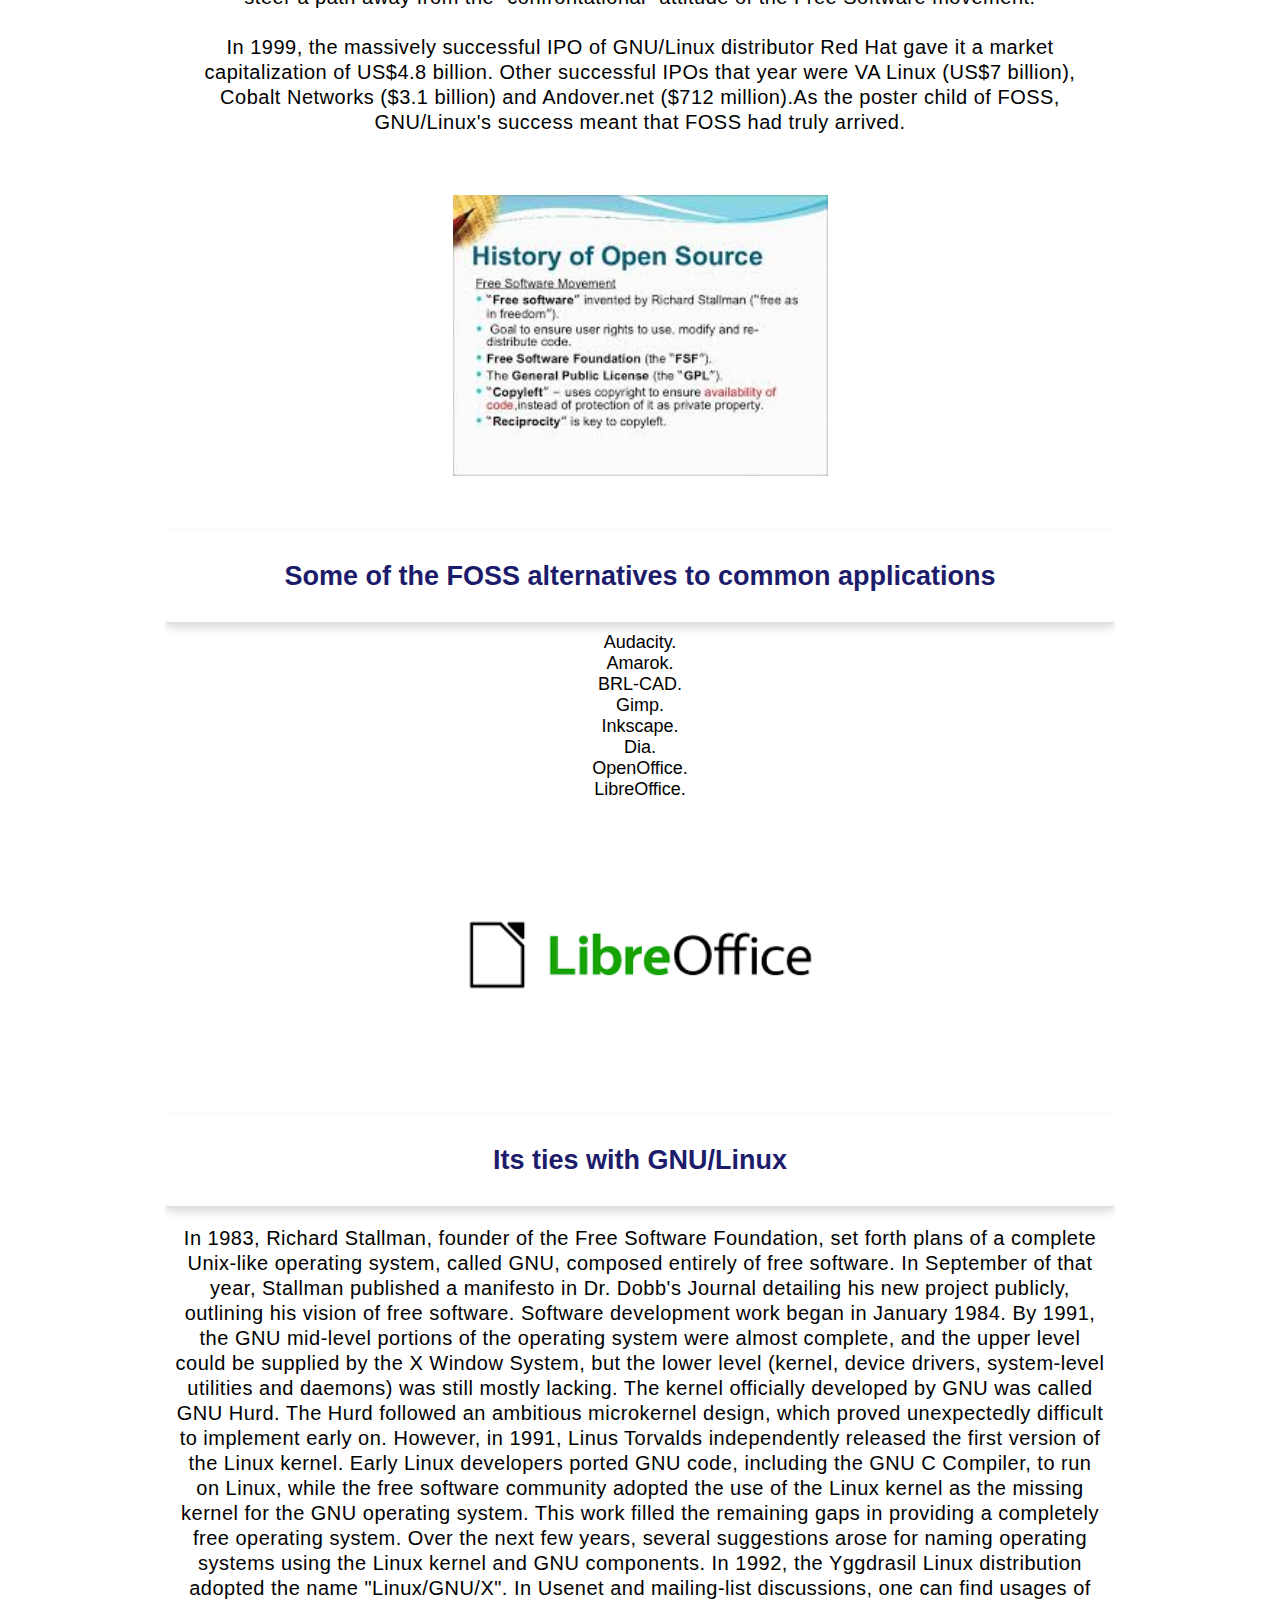
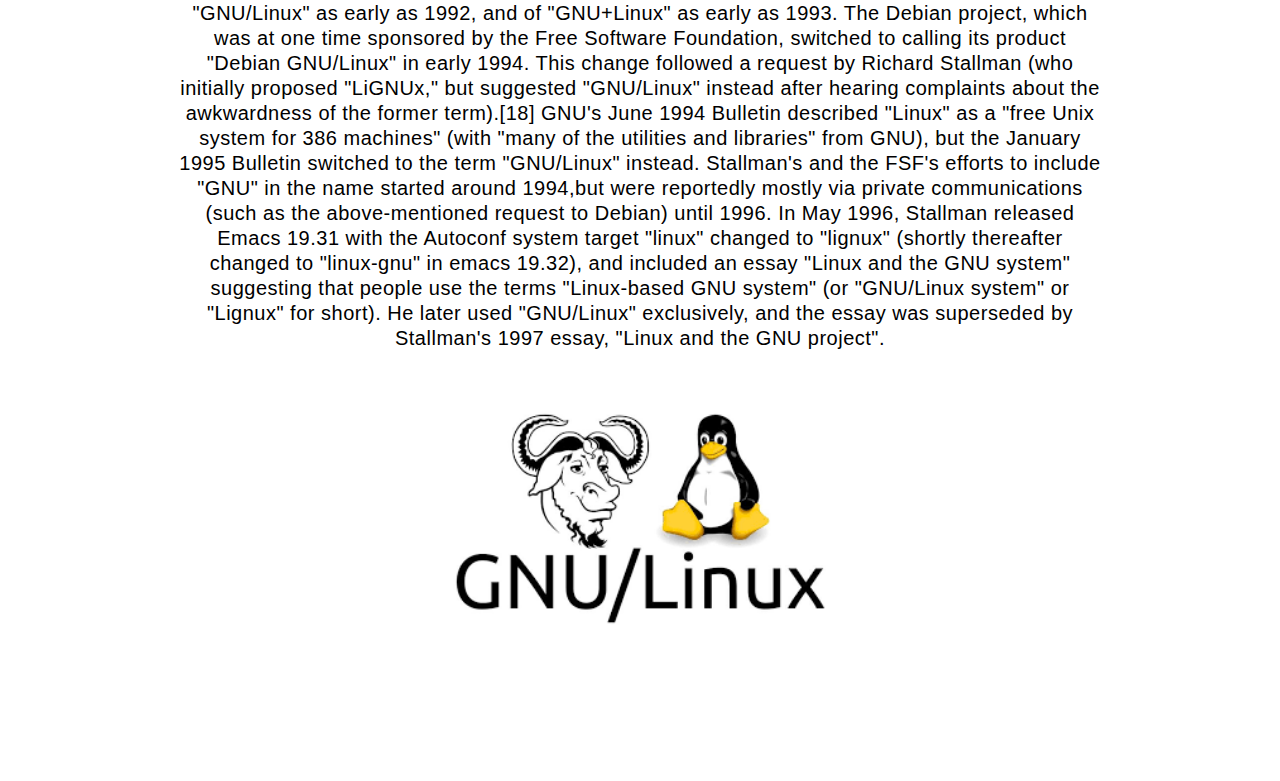
==== commit 4324b26b: "changes" ====
--- a/index.html
+++ b/index.html
@@ -88,7 +88,7 @@
                     <h2>History of its development.</h2>
                     <p>In the 1950s and 1960s, computer operating software and compilers were delivered as a part of hardware
                     purchases without separate fees. At the time, source code, the human-readable form of software, was generally 
-                    distributed with the software providing the ability to fix bugs or add new functions.[1] Universities were 
+                    distributed with the software providing the ability to fix bugs or add new functions. Universities were 
                     early adopters of computing technology. Many of the modifications developed by universities were openly 
                     shared, in keeping with the academic principles of sharing knowledge, and organizations sprung up to facilitate
                     sharing. As large-scale operating systems matured, fewer organizations allowed modifications to the operating
@@ -101,23 +101,23 @@
                     <br></br>
                     <h2>Free software before the 1980s</h2>
                     <p>In the 1950s and into the 1960s almost all software was produced by academics and corporate 
-                    researchers working in collaboration,[3] often shared as public-domain software. As such, it 
+                    researchers working in collaboration, often shared as public-domain software. As such, it 
                     was generally distributed under the principles of openness and cooperation long established in 
                     the fields of academia, and was not seen as a commodity in itself. Such communal behavior later 
                     became a central element of the so-called hacking culture (a term with a positive connotation 
                     among open-source programmers). At this time, source code, the human-readable form of software, 
                     was generally distributed with the software machine code because users frequently modified the 
                     software themselves, because it would not run on different hardware or OS without modification, 
-                    and also to fix bugs or add new functions.[4][5][failed verification] The first example of free 
+                    and also to fix bugs or add new functions. The first example of free 
                     and open-source software is believed to be the A-2 system, developed at the UNIVAC division of 
-                    Remington Rand in 1953,[6] which was released to customers with its source code. They were 
-                    invited to send their improvements back to UNIVAC.[7] Later, almost all IBM mainframe software 
+                    Remington Rand in 1953, which was released to customers with its source code. They were 
+                    invited to send their improvements back to UNIVAC. Later, almost all IBM mainframe software 
                     was also distributed with source code included. User groups such as that of the IBM 701, 
                     called SHARE, and that of Digital Equipment Corporation (DEC), called DECUS, were formed to 
                     facilitate the exchange of software. The SHARE Operating System, originally developed by General
                     Motors, was distributed by SHARE for the IBM 709 and 7090 computers. Some university computer 
                     labs even had a policy requiring that all programs installed on the computer had to come with 
-                    published source-code files.[8]
+                    published source-code files.
 
                     In 1969 the Advanced Research Projects Agency Network (ARPANET), a transcontinental, 
                     high-speed computer network was constructed. The network (later succeeded by the Internet) 
@@ -131,7 +131,7 @@
                     <p>Proprietary software would gain momentum over the years. At the pioneering MIT Artificial 
                     Intelligence Lab in the early 1980s, a company called Symbolics was formed and took what was 
                     freely available code (the LISP programming language) and made it proprietary. In the process, 
-                    it wiped out the software-sharing culture of the MIT lab at the time.[9] This destruction, 
+                    it wiped out the software-sharing culture of the MIT lab at the time. This destruction, 
                     however, would eventually result in the creation of the FSF and the FOSS culture today.</p>
                     <p>RICHARD STALLMAN:one of the MIT lab members at the time, was appalled at the turn of events. It would shape 
                     his view of proprietary software and instill in him the resolve to create a free operating system. 
@@ -149,7 +149,7 @@
                 </p>
                     <p>The GNU/Linux operating system would continue to grow steadily in features and capabilities. 
                     In 1997 Linux exploded into the press limelight, with International Data Corp (IDC) noting that 
-                    GNU/Linux already owned 25 percent of the server market [10] and was growing at an annual 
+                    GNU/Linux already owned 25 percent of the server market  and was growing at an annual 
                     compound growth rate of 25 percent.</p>
                     <p>In 1998, in response to Netscape’s release of its Netscape Navigator code as FOSS, a group of 
                     FOSS developers came together and the label “Open Source” was created. This led to the formation 
@@ -158,7 +158,7 @@
                     away from the “confrontational” attitude of the Free Software movement.</p>
                     <p>In 1999, the massively successful IPO of GNU/Linux distributor Red Hat gave it a market capitalization 
                     of US$4.8 billion. Other successful IPOs that year were VA Linux (US$7 billion), Cobalt Networks 
-                    ($3.1 billion) and Andover.net ($712 million).[12] As the poster child of FOSS, GNU/Linux's success meant 
+                    ($3.1 billion) and Andover.net ($712 million).As the poster child of FOSS, GNU/Linux's success meant 
                     that FOSS had truly arrived.</p> 
                     <div class="thumbnail">
                         <img src="img8.png" alt="laptop image" class="imgFluid">
@@ -187,7 +187,7 @@
                     <p>In 1983, Richard Stallman, founder of the Free Software Foundation, set forth plans of a complete 
                     Unix-like operating system, called GNU, composed entirely of free software. In September of that year, 
                     Stallman published a manifesto in Dr. Dobb's Journal detailing his new project publicly, outlining his 
-                    vision of free software.[11][12] Software development work began in January 1984. By 1991, the GNU 
+                    vision of free software. Software development work began in January 1984. By 1991, the GNU 
                     mid-level portions of the operating system were almost complete, and the upper level could be supplied 
                     by the X Window System, but the lower level (kernel, device drivers, system-level utilities and daemons) 
                     was still mostly lacking.
@@ -197,23 +197,23 @@
                     independently released the first version of the Linux kernel. Early Linux developers ported GNU code, 
                     including the GNU C Compiler, to run on Linux, while the free software community adopted the use of 
                     the Linux kernel as the missing kernel for the GNU operating system. This work filled the remaining 
-                    gaps in providing a completely free operating system.[7]
+                    gaps in providing a completely free operating system.
                         
                     Over the next few years, several suggestions arose for naming operating systems using the Linux kernel 
                     and GNU components. In 1992, the Yggdrasil Linux distribution adopted the name "Linux/GNU/X". In Usenet 
-                    and mailing-list discussions, one can find usages of "GNU/Linux" as early as 1992,[13] and of "GNU+Linux" 
-                    as early as 1993.[14] The Debian project, which was at one time sponsored by the Free Software Foundation, 
-                    switched to calling its product "Debian GNU/Linux" in early 1994.[3][15][16][17] This change followed a 
+                    and mailing-list discussions, one can find usages of "GNU/Linux" as early as 1992, and of "GNU+Linux" 
+                    as early as 1993. The Debian project, which was at one time sponsored by the Free Software Foundation, 
+                    switched to calling its product "Debian GNU/Linux" in early 1994. This change followed a 
                     request by Richard Stallman (who initially proposed "LiGNUx," but suggested "GNU/Linux" instead after 
                     hearing complaints about the awkwardness of the former term).[18] GNU's June 1994 Bulletin described 
                     "Linux" as a "free Unix system for 386 machines" (with "many of the utilities and libraries" from GNU),
-                    [19] but the January 1995 Bulletin switched to the term "GNU/Linux" instead.[20]
+                     but the January 1995 Bulletin switched to the term "GNU/Linux" instead.
                         
                     Stallman's and the FSF's efforts to include "GNU" in the name started around 1994,but were reportedly 
-                    mostly via private communications (such as the above-mentioned request to Debian) until 1996.[21][22] 
+                    mostly via private communications (such as the above-mentioned request to Debian) until 1996.
                     In May 1996, Stallman released Emacs 19.31 with the Autoconf system target "linux" changed to "lignux" 
-                    (shortly thereafter changed to "linux-gnu" in emacs 19.32),[23][7] and included an essay "Linux and the 
-                    GNU system"[24] suggesting that people use the terms "Linux-based GNU system" (or "GNU/Linux system" or 
+                    (shortly thereafter changed to "linux-gnu" in emacs 19.32), and included an essay "Linux and the 
+                    GNU system" suggesting that people use the terms "Linux-based GNU system" (or "GNU/Linux system" or 
                     "Lignux" for short). He later used "GNU/Linux" exclusively, and the essay was superseded by Stallman's 
                     1997 essay, "Linux and the GNU project".</p>
                     <div class="thumbnail">
--- a/style.css
+++ b/style.css
@@ -204,7 +204,7 @@
 
 
 #hero {
-	background-image: url(../img1.png);
+	background-image: url(img1.png);
 	background-size: cover;
 	background-position: top center;
 	position: relative;
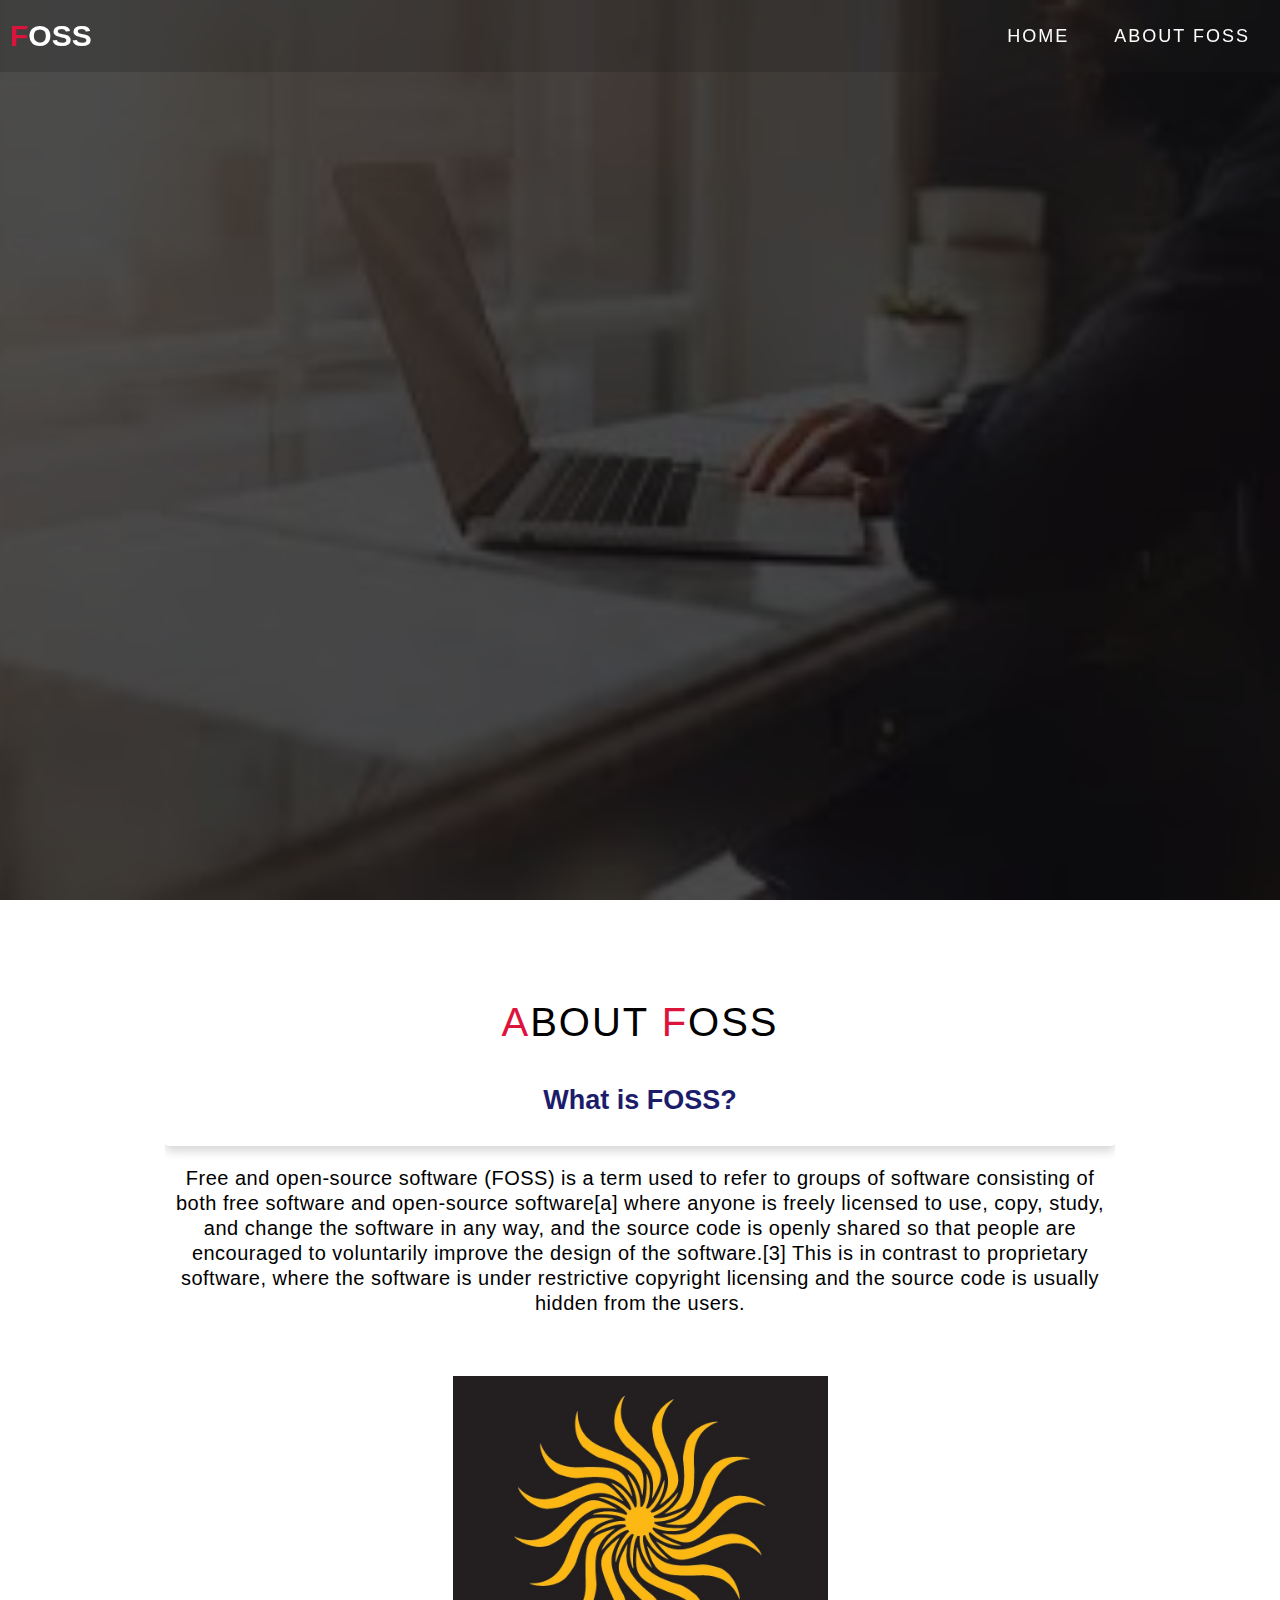
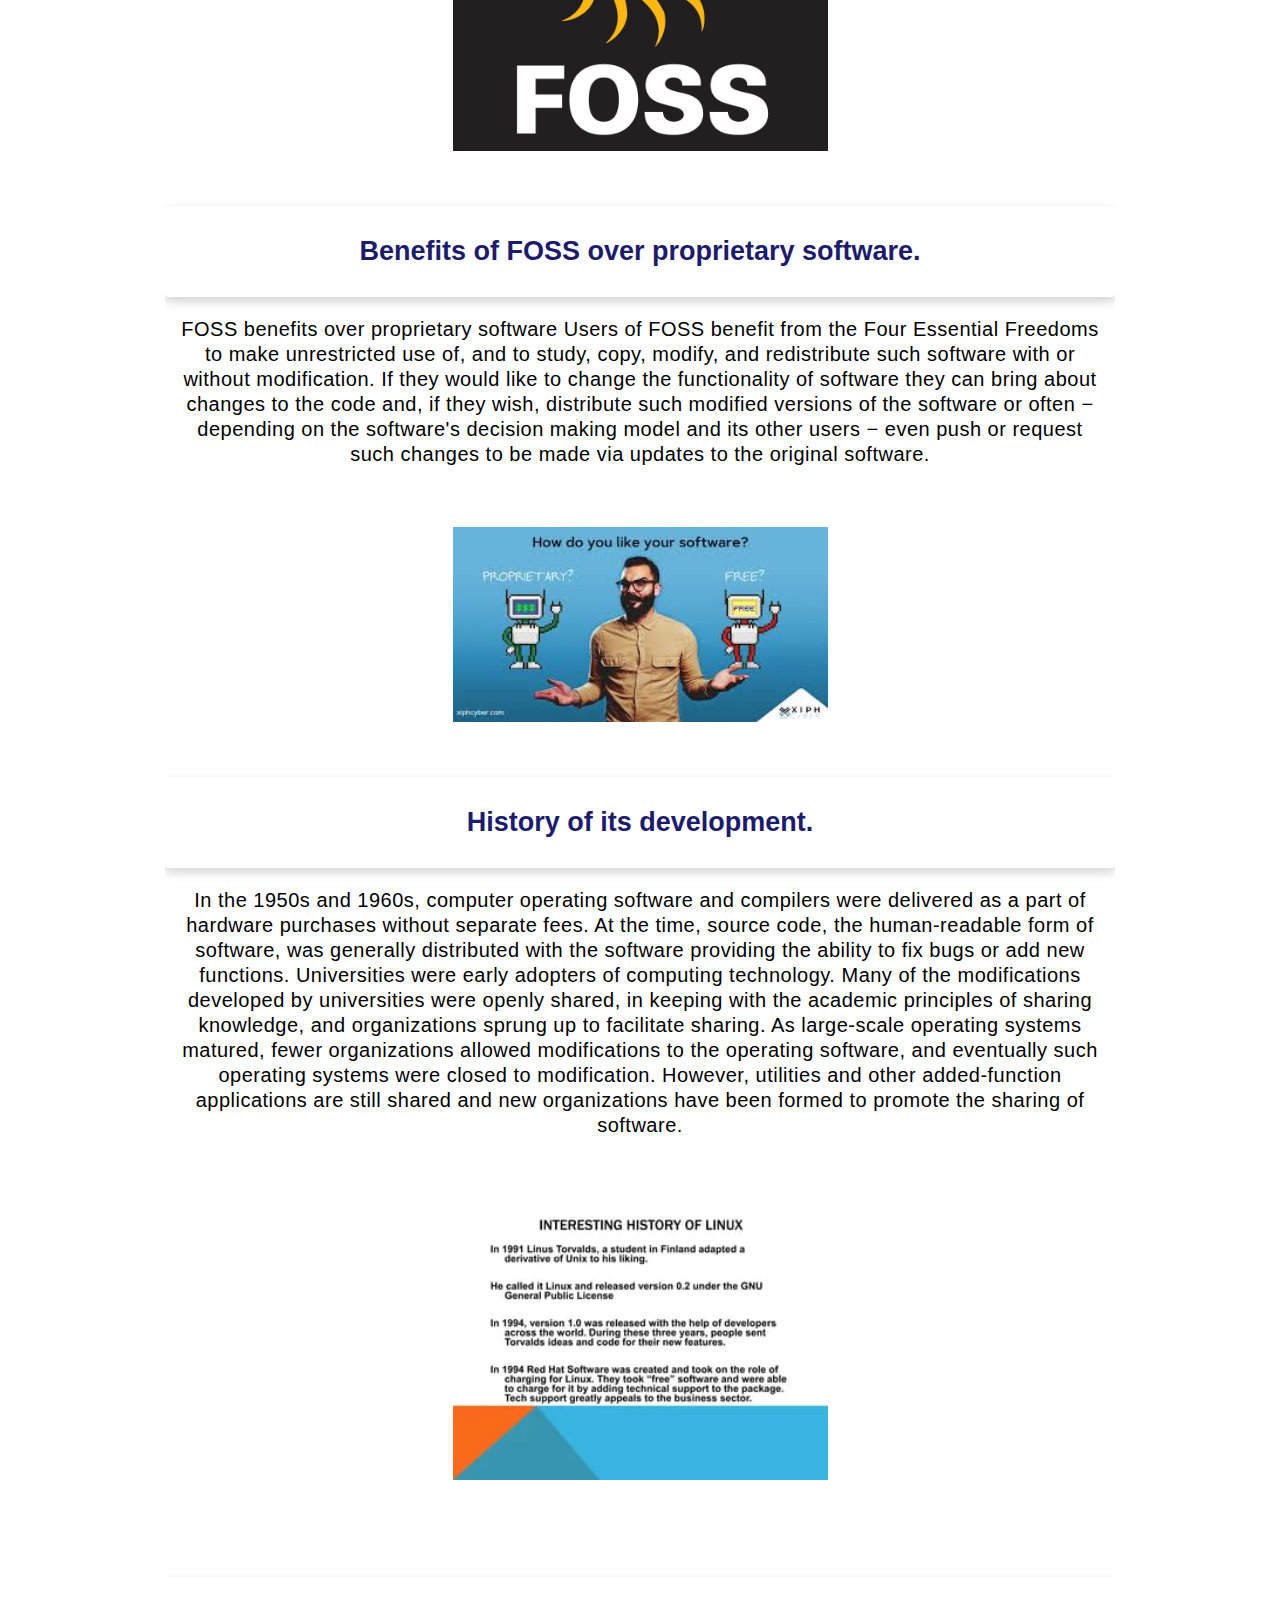
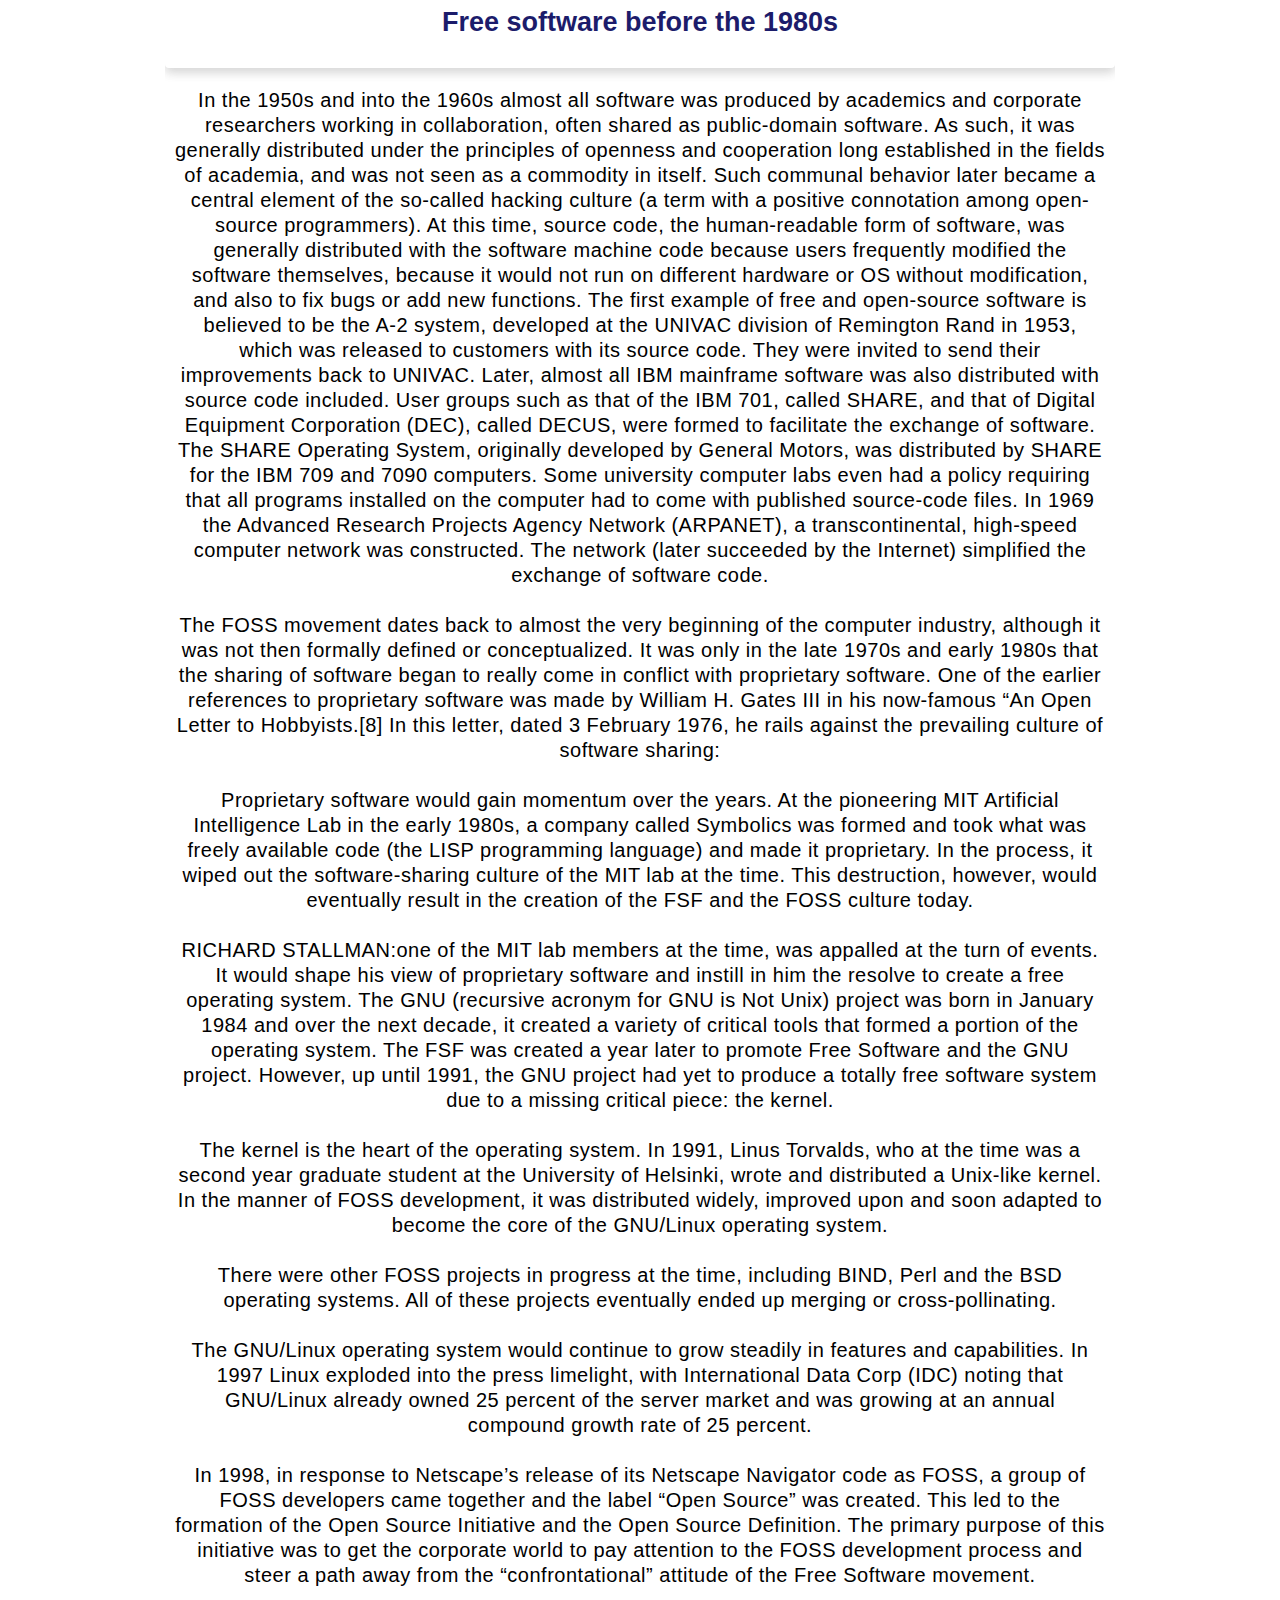
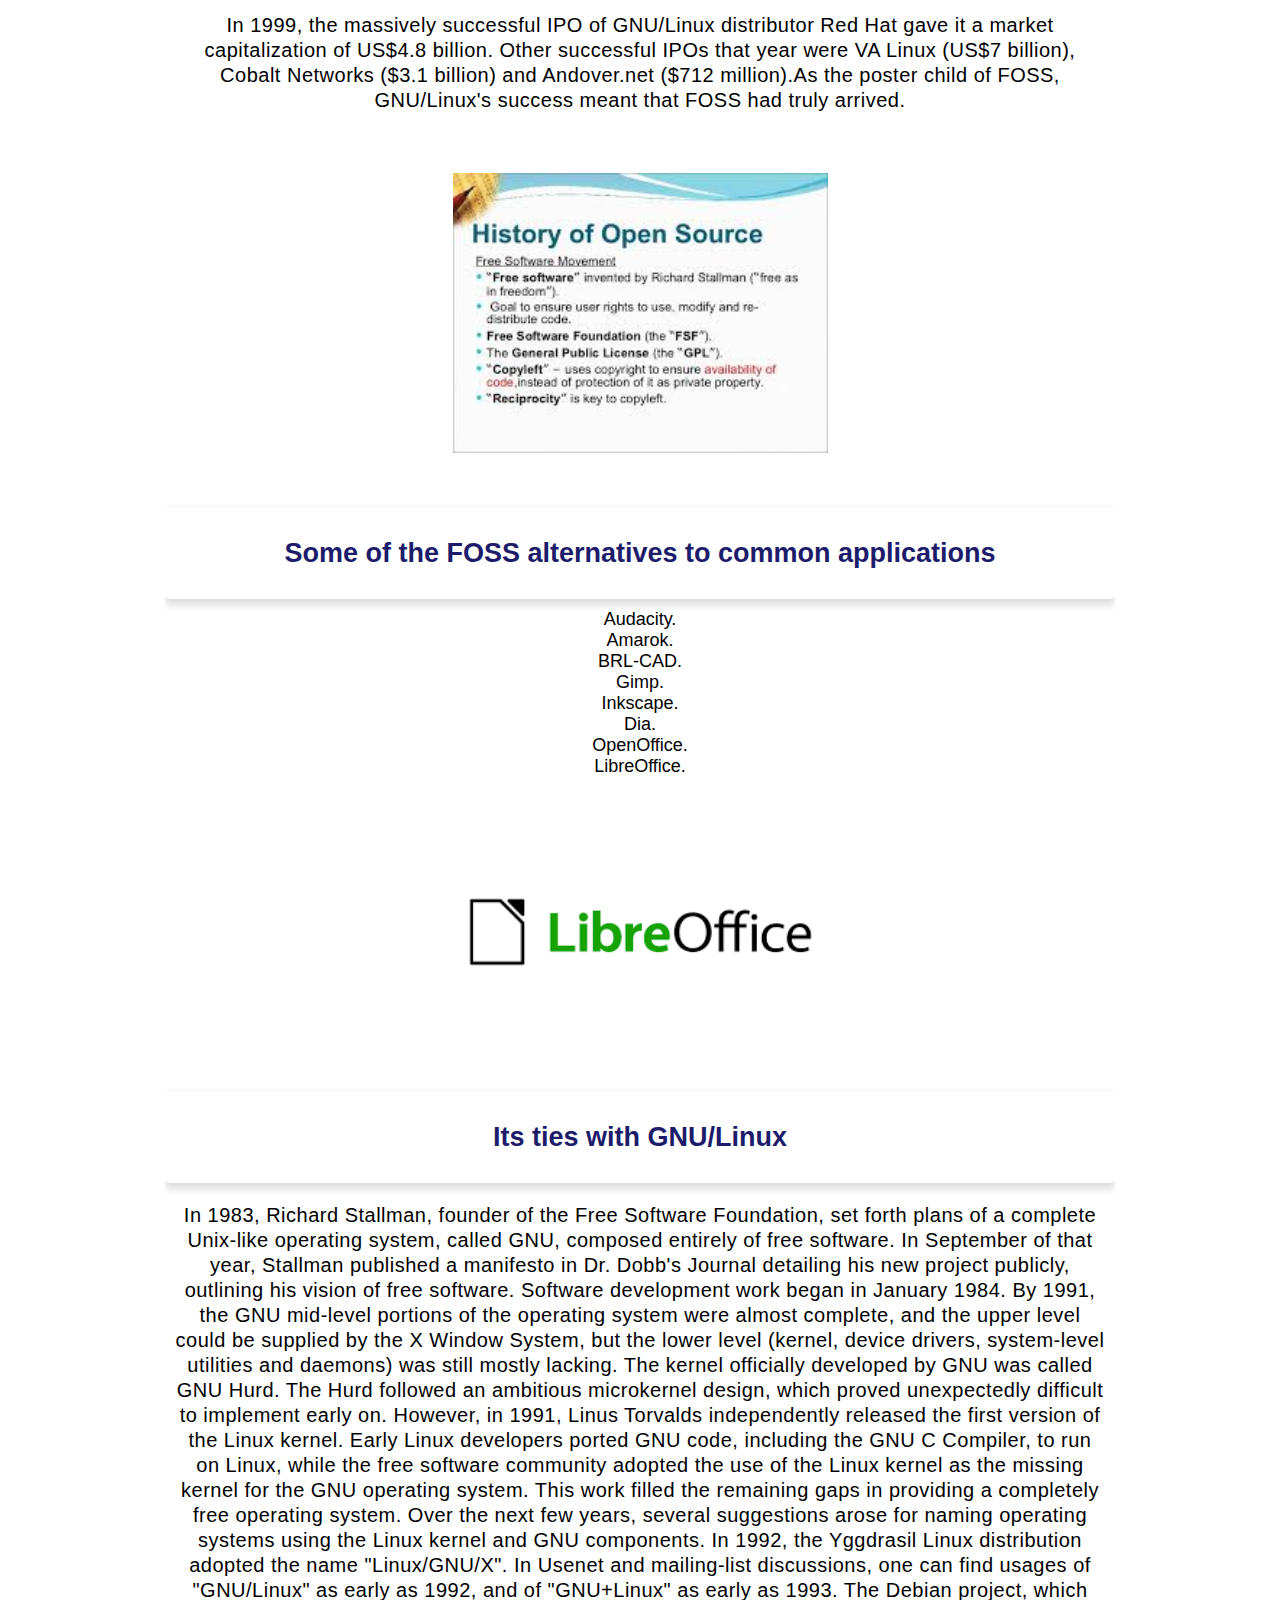
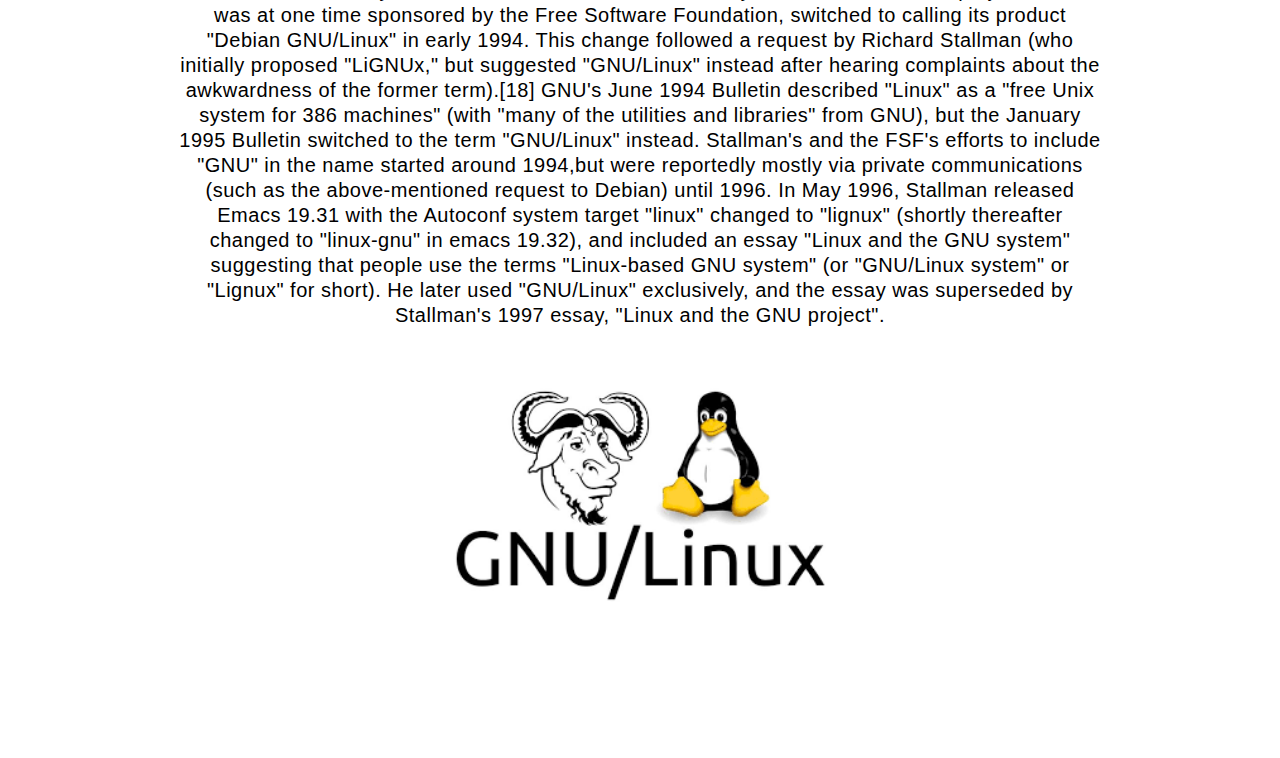
==== commit 73427f64: "changes" ====
--- a/index.html
+++ b/index.html
@@ -80,7 +80,7 @@
                         − depending on the software's decision making model and its other users 
                         − even push or request such changes to be made via updates to the original software.</p>
                     <div class="thumbnail">
-                        <img src="img1.png" alt="laptop image" class="imgFluid">
+                        <img src="img9.png" alt="laptop image" class="imgFluid">
                     </div>
                 </div>
                 <div class="Foss-item">
@@ -96,7 +96,7 @@
                     added-function applications are still shared and new organizations have been formed to promote the sharing of
                      software.</p>
                     <div class="thumbnail">
-                        <img src="img1.png" alt="laptop image" class="imgFluid">
+                        <img src="img10.png" alt="laptop image" class="imgFluid">
                     </div>
                     <br></br>
                     <h2>Free software before the 1980s</h2>
